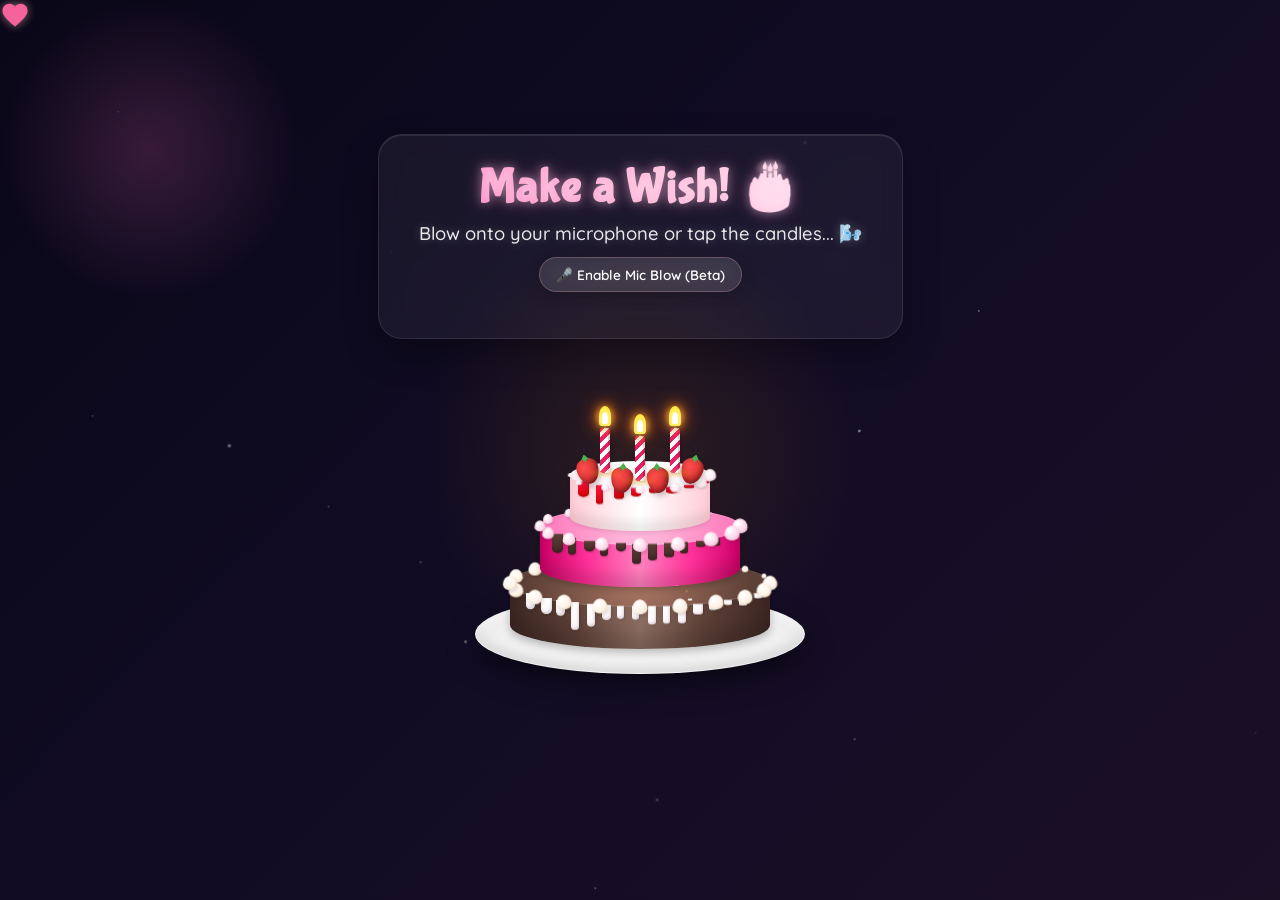
==== cake.html @ 1998dcb6 "Add files via upload" ====
<!DOCTYPE html>
<html lang="en">
<head>
    <meta charset="UTF-8">
    <meta name="viewport" content="width=device-width, initial-scale=1.0">
    <title>Make a Wish! 🎂</title>
    <!-- GSAP for robust high-fidelity animations -->
    <script src="https://cdnjs.cloudflare.com/ajax/libs/gsap/3.12.2/gsap.min.js"></script>
    <style>
        @import url('https://fonts.googleapis.com/css2?family=Bubblegum+Sans&family=Comic+Neue:wght@700&family=Dancing+Script:wght@700&family=Quicksand:wght@400;500;600;700&display=swap');

        * {
            margin: 0;
            padding: 0;
            box-sizing: border-box;
            cursor: none; /* Custom cursor */
        }

        body {
            min-height: 100vh;
            background: linear-gradient(135deg, #0a0718 0%, #110c24 50%, #1b0f26 100%);
            font-family: 'Quicksand', sans-serif;
            overflow: hidden;
            display: flex;
            flex-direction: column;
            align-items: center;
            justify-content: center;
            transition: background 2s ease;
        }

        /* Ambient glowing sparkles in the room */
        .star-sparkle {
            position: fixed;
            width: 3px;
            height: 3px;
            background: #fff;
            border-radius: 50%;
            pointer-events: none;
            opacity: 0.3;
            z-index: 1;
        }

        /* Romantic and celebratory bright background */
        body.lights-on {
            background: linear-gradient(135deg, #ffe6f2 0%, #ffeef8 60%, #fff9fc 100%);
            background-image: radial-gradient(#ffb3d9 1px, transparent 1px);
            background-size: 20px 20px;
        }

        /* Custom Cursor & Glow */
        .custom-cursor {
            width: 30px;
            height: 30px;
            position: fixed;
            top: 0;
            left: 0;
            pointer-events: none;
            z-index: 9999;
            mix-blend-mode: difference;
        }

        .custom-cursor svg {
            width: 100%;
            height: 100%;
            filter: drop-shadow(0 0 5px rgba(255, 182, 193, 0.6));
        }

        .mouse-glow {
            position: fixed;
            top: 0;
            left: 0;
            width: 300px;
            height: 300px;
            background: radial-gradient(circle, rgba(255, 105, 180, 0.18) 0%, rgba(255, 105, 180, 0) 70%);
            border-radius: 50%;
            pointer-events: none;
            z-index: 0;
            mix-blend-mode: screen;
            will-change: transform;
        }

        /* Glassmorphic Instructions Card */
        .header {
            position: relative;
            margin-top: 20px;
            text-align: center;
            z-index: 10;
            background: rgba(255, 255, 255, 0.05);
            border: 1px solid rgba(255, 255, 255, 0.1);
            border-radius: 24px;
            padding: 22px 40px;
            backdrop-filter: blur(12px);
            -webkit-backdrop-filter: blur(12px);
            box-shadow: 0 15px 35px rgba(0, 0, 0, 0.3), inset 0 1px 0 rgba(255,255,255,0.1);
            color: #fff;
            text-shadow: 0 0 10px rgba(255, 255, 255, 0.3);
            transition: all 1.5s cubic-bezier(0.16, 1, 0.3, 1);
            max-width: 90%;
        }

        .lights-on .header {
            background: rgba(255, 255, 255, 0.8);
            border-color: rgba(255, 182, 193, 0.5);
            box-shadow: 0 15px 35px rgba(233, 30, 99, 0.1), inset 0 1px 0 rgba(255,255,255,0.5);
            color: #e91e63;
            text-shadow: none;
        }

        .header h1 {
            font-family: 'Bubblegum Sans', cursive;
            font-size: 3rem;
            margin-bottom: 0.4rem;
            letter-spacing: 1px;
            background: linear-gradient(45deg, #ff80bf, #ffe6f2);
            -webkit-background-clip: text;
            -webkit-text-fill-color: transparent;
            filter: drop-shadow(0 0 8px rgba(255, 128, 191, 0.4));
        }

        .lights-on .header h1 {
            background: linear-gradient(45deg, #e91e63, #9c27b0);
            -webkit-background-clip: text;
            -webkit-text-fill-color: transparent;
            filter: none;
        }

        .header p {
            font-size: 1.15rem;
            font-weight: 500;
            opacity: 0.9;
        }

        /* Microphone Toggle UI */
        .mic-toggle-container {
            margin-top: 12px;
            display: flex;
            flex-direction: column;
            align-items: center;
            gap: 6px;
        }

        .mic-btn {
            background: rgba(255, 255, 255, 0.1);
            border: 1px solid rgba(255, 182, 193, 0.25);
            border-radius: 20px;
            padding: 8px 16px;
            color: #fff;
            font-size: 0.85rem;
            font-family: 'Quicksand', sans-serif;
            font-weight: 600;
            cursor: pointer;
            backdrop-filter: blur(10px);
            transition: all 0.3s ease;
            box-shadow: 0 4px 15px rgba(0, 0, 0, 0.2);
        }

        .mic-btn:hover {
            background: rgba(255, 182, 193, 0.2);
            border-color: rgba(255, 182, 193, 0.5);
            transform: translateY(-1px);
        }

        .mic-btn.active {
            background: linear-gradient(45deg, #4caf50, #81c784);
            border-color: #4caf50;
            box-shadow: 0 0 15px rgba(76, 175, 80, 0.4);
        }

        .mic-status {
            font-size: 0.8rem;
            color: #ffb3d9;
            font-weight: 500;
            min-height: 18px;
            text-align: center;
        }

        .lights-on .mic-toggle-container {
            display: none;
        }

        /* Confetti */
        .confetti {
            position: fixed;
            pointer-events: none;
            z-index: 1000;
        }

        /* Helium Balloons */
        .balloon {
            position: fixed;
            border-radius: 50% 50% 50% 50% / 40% 40% 60% 60%;
            z-index: 8;
            pointer-events: none;
            box-shadow: inset -5px -5px 12px rgba(0,0,0,0.12), 2px 5px 10px rgba(0,0,0,0.1);
        }

        .balloon-tail {
            position: absolute;
            bottom: -4px;
            left: 50%;
            transform: translateX(-50%);
            width: 0;
            height: 0;
            border-left: 6px solid transparent;
            border-right: 6px solid transparent;
            border-bottom: 6px solid #ff80bf; /* matches dynamically */
        }

        .balloon-string {
            position: absolute;
            bottom: -35px;
            left: 50%;
            width: 1.5px;
            height: 35px;
            background: rgba(0, 0, 0, 0.12);
            transform-origin: top center;
        }

        /* The Cake Container */
        .cake-container {
            position: relative;
            width: 340px;
            height: 320px;
            margin-top: 25px;
            z-index: 12;
        }

        /* Gold/Silver Plate */
        .plate {
            position: absolute;
            bottom: 10px;
            left: 50%;
            transform: translateX(-50%);
            width: 330px;
            height: 80px;
            background: radial-gradient(ellipse at center, #ffffff 0%, #f0f0f0 60%, #d5d5d5 100%);
            border-radius: 50%;
            box-shadow: 
                0 12px 30px rgba(0, 0, 0, 0.4),
                inset 0 -5px 12px rgba(0, 0, 0, 0.08),
                inset 0 4px 10px rgba(255, 255, 255, 0.7);
            z-index: 2;
            border: 1px solid rgba(255, 255, 255, 0.4);
        }

        .plate-shadow {
            position: absolute;
            bottom: 2px;
            left: 50%;
            transform: translateX(-50%);
            width: 350px;
            height: 45px;
            background: radial-gradient(ellipse, rgba(0, 0, 0, 0.45) 0%, transparent 70%);
            z-index: 1;
            pointer-events: none;
        }

        /* 3D Cake Cylinder Structure */
        .cake-3d {
            position: absolute;
            bottom: 25px;
            left: 50%;
            transform: translateX(-50%);
            width: 100%;
            height: 250px;
            z-index: 3;
        }

        .tier {
            position: absolute;
            left: 50%;
            transform: translateX(-50%);
        }

        /* Tiers Dimensional Scaling */
        .tier-1 {
            bottom: 10px;
            width: 260px;
            height: 90px;
            z-index: 2;
        }

        .tier-2 {
            bottom: 72px;
            width: 200px;
            height: 80px;
            z-index: 3;
        }

        .tier-3 {
            bottom: 128px;
            width: 140px;
            height: 70px;
            z-index: 4;
        }

        /* Cylinder tops */
        .tier-top {
            position: absolute;
            top: 0;
            left: 0;
            width: 100%;
            z-index: 2;
        }

        .tier-1 .tier-top {
            height: 48px;
            background: radial-gradient(circle, #a1705e 10%, #5d4037 85%);
            border-radius: 50%;
            border: 1px solid rgba(255, 255, 255, 0.1);
        }

        .tier-2 .tier-top {
            height: 38px;
            background: radial-gradient(circle, #ffb3d9 20%, #ff80bf 85%);
            border-radius: 50%;
            border: 1px solid rgba(255, 255, 255, 0.15);
        }

        .tier-3 .tier-top {
            height: 28px;
            background: radial-gradient(circle, #ffffff 35%, #fff0f5 85%);
            border-radius: 50%;
            border: 1px solid rgba(255, 255, 255, 0.2);
        }

        /* Cylinder sides */
        .tier-side {
            position: absolute;
            left: 0;
            width: 100%;
            z-index: 1;
        }

        .tier-1 .tier-side {
            top: 24px;
            height: 66px;
            background: linear-gradient(to right, #3e2723 0%, #5d4037 25%, #8d6e63 50%, #5d4037 75%, #3e2723 100%);
            border-radius: 0 0 50% 50% / 0 0 24px 24px;
            box-shadow: inset 0 -15px 15px rgba(0,0,0,0.15), 0 4px 8px rgba(0,0,0,0.25);
        }

        .tier-2 .tier-side {
            top: 19px;
            height: 61px;
            background: linear-gradient(to right, #cc0066 0%, #ff3399 25%, #ff80bf 50%, #ff3399 75%, #cc0066 100%);
            border-radius: 0 0 50% 50% / 0 0 19px 19px;
            box-shadow: inset 0 -12px 12px rgba(0,0,0,0.12), 0 3px 6px rgba(0,0,0,0.18);
        }

        .tier-3 .tier-side {
            top: 14px;
            height: 56px;
            background: linear-gradient(to right, #ffccd5 0%, #ffe6eb 25%, #ffffff 50%, #ffe6eb 75%, #ffccd5 100%);
            border-radius: 0 0 50% 50% / 0 0 14px 14px;
            box-shadow: inset 0 -10px 10px rgba(0,0,0,0.08), 0 2px 4px rgba(0,0,0,0.1);
        }

        /* Icing Drips Container */
        .drips-container {
            position: absolute;
            top: 0;
            left: 0;
            width: 100%;
            height: 100%;
            pointer-events: none;
            z-index: 3;
        }

        .drip {
            position: absolute;
            border-radius: 0 0 6px 6px;
            box-shadow: inset -1px -2px 3px rgba(0,0,0,0.15), 1px 2px 2px rgba(0,0,0,0.1);
            transform-origin: top center;
        }

        /* Piped Cream dollops */
        .dollops-container {
            position: absolute;
            top: 0;
            left: 0;
            width: 100%;
            height: 100%;
            pointer-events: none;
            z-index: 4;
        }

        .cream-dollop {
            position: absolute;
            width: 14px;
            height: 14px;
            border-radius: 50% 50% 50% 50% / 60% 60% 40% 40%;
            box-shadow: 1px 2px 3px rgba(0,0,0,0.12), inset -1px -1px 2px rgba(0,0,0,0.08);
            z-index: 4;
        }

        .cream-dollop::after {
            content: '';
            position: absolute;
            top: 2px;
            left: 2px;
            width: 5px;
            height: 5px;
            background: rgba(255, 255, 255, 0.7);
            border-radius: 50%;
        }

        /* Sprinkles */
        .sprinkle {
            position: absolute;
            pointer-events: none;
            z-index: 3;
            box-shadow: 0.5px 1px 1.5px rgba(0,0,0,0.15);
        }

        /* Strawberries decor */
        .strawberry {
            position: absolute;
            width: 22px;
            height: 26px;
            background: radial-gradient(circle at 35% 35%, #ff4d4d 0%, #c62828 80%);
            border-radius: 50% 50% 50% 50% / 35% 35% 65% 65%;
            box-shadow: 1px 3px 6px rgba(0,0,0,0.25), inset -2px -2px 5px rgba(0,0,0,0.4);
            z-index: 5;
            pointer-events: none;
        }

        .strawberry::before {
            content: '';
            position: absolute;
            top: -4px;
            left: 50%;
            transform: translateX(-50%);
            width: 12px;
            height: 8px;
            background: #4caf50;
            border-radius: 50% 50% 0 0;
            clip-path: polygon(50% 0%, 0% 100%, 30% 60%, 50% 100%, 70% 60%, 100% 100%);
        }

        /* Candles positioning */
        .candle-container {
            position: absolute;
            transform: translate(-50%, -100%);
            z-index: 10;
            cursor: pointer;
        }

        .candle-container.candle1 { left: 35px; top: 12px; }
        .candle-container.candle2 { left: 70px; top: 20px; }
        .candle-container.candle3 { left: 105px; top: 12px; }

        .candle {
            width: 10px;
            height: 45px;
            background: repeating-linear-gradient(
                -45deg,
                #fff,
                #fff 4px,
                #e91e63 4px,
                #e91e63 8px
            );
            border-radius: 3px;
            position: relative;
            box-shadow: inset -2px 0 rgba(0,0,0,0.15), 1px 1px 3px rgba(0,0,0,0.2);
        }

        .candle::before {
            content: '';
            position: absolute;
            top: -6px;
            left: 50%;
            transform: translateX(-50%);
            width: 2px;
            height: 6px;
            background: #444; /* wick */
        }

        /* 3-Layer flickering candle flames */
        .flame {
            position: absolute;
            top: -28px;
            left: 50%;
            transform: translateX(-50%);
            width: 14px;
            height: 24px;
            transform-origin: bottom center;
            pointer-events: none;
            z-index: 15;
            transition: all 0.4s cubic-bezier(0.175, 0.885, 0.32, 1.275);
        }

        .flame.out {
            opacity: 0;
            transform: translateX(-50%) scale(0);
        }

        .flame-core {
            position: absolute;
            bottom: 0;
            left: 50%;
            transform: translateX(-50%);
            width: 6px;
            height: 12px;
            background: #ffffff;
            border-radius: 50% 50% 20% 20%;
            box-shadow: 0 0 10px #ffffff;
        }

        .flame-body {
            position: absolute;
            bottom: -2px;
            left: 50%;
            transform: translateX(-50%);
            width: 12px;
            height: 20px;
            background: #ffeb3b;
            border-radius: 50% 50% 20% 20%;
            box-shadow: 0 0 12px #ff9800, 0 0 20px #ff5722;
            animation: flicker 0.15s infinite alternate;
        }

        .flame-halo {
            position: absolute;
            bottom: -6px;
            left: 50%;
            transform: translateX(-50%);
            width: 22px;
            height: 28px;
            background: radial-gradient(circle, rgba(255, 152, 0, 0.4) 0%, rgba(255, 87, 34, 0) 70%);
            border-radius: 50%;
            pointer-events: none;
            mix-blend-mode: screen;
        }

        /* Glow onto the cake's top surface */
        .flame-glow-on-cake {
            position: absolute;
            width: 40px;
            height: 12px;
            background: radial-gradient(ellipse, rgba(255, 152, 0, 0.35) 0%, transparent 70%);
            border-radius: 50%;
            bottom: -6px;
            left: -15px;
            z-index: 1;
            pointer-events: none;
            mix-blend-mode: screen;
            animation: glowPulse 0.15s infinite alternate;
            transition: opacity 0.4s ease;
        }

        .flame-glow-on-cake.out {
            opacity: 0;
        }

        /* Smoke puff */
        .smoke {
            position: absolute;
            top: -24px;
            left: 50%;
            transform: translateX(-50%);
            width: 8px;
            height: 8px;
            background: rgba(255, 255, 255, 0.45);
            border-radius: 50%;
            opacity: 0;
            pointer-events: none;
        }

        @keyframes flicker {
            0% { transform: translateX(-50%) scale(1) rotate(-1.5deg); }
            100% { transform: translateX(-50%) scale(1.15) rotate(2deg); }
        }

        @keyframes glowPulse {
            0% { transform: scale(1); opacity: 0.75; }
            100% { transform: scale(1.2); opacity: 1; }
        }

        /* Ambient spotlight glow behind the cake */
        .room-glow {
            position: absolute;
            top: 50%;
            left: 50%;
            transform: translate(-50%, -50%);
            width: 480px;
            height: 480px;
            background: radial-gradient(circle, rgba(255, 152, 0, 0.12) 0%, transparent 65%);
            pointer-events: none;
            z-index: 1;
            transition: opacity 1.5s ease;
        }

        .lights-on .room-glow {
            opacity: 0;
        }

        /* Next Button surprise slide-in */
        .bottom-action {
            position: relative;
            margin-top: 25px;
            margin-bottom: 15px;
            opacity: 0;
            transform: translateY(20px);
            pointer-events: none;
            transition: all 1.2s cubic-bezier(0.175, 0.885, 0.32, 1.275);
            z-index: 10;
        }

        .lights-on .bottom-action {
            opacity: 1;
            transform: translateY(0);
            pointer-events: auto;
        }

        .cta-button {
            background: linear-gradient(45deg, #e91e63, #9c27b0);
            border: none;
            border-radius: 50px;
            padding: 1.2rem 2.8rem;
            font-size: 1.3rem;
            color: white;
            cursor: pointer;
            transition: all 0.3s cubic-bezier(0.175, 0.885, 0.32, 1.275);
            font-family: 'Comic Neue', cursive;
            box-shadow: 0 6px 20px rgba(233, 30, 99, 0.4);
            animation: bounceButton 3s ease infinite;
            display: inline-block;
            text-decoration: none;
        }

        .cta-button:hover {
            transform: scale(1.1) translateY(-3px);
            box-shadow: 0 10px 25px rgba(233, 30, 99, 0.6);
        }

        @keyframes bounceButton { 0%, 100% { transform: translateY(0); } 50% { transform: translateY(-6px); } }

        /* Mouse Trail heart elements */
        .click-heart {
            position: fixed;
            pointer-events: none;
            z-index: 10000;
            font-size: 1.4rem;
            animation: rotateParticle 1.5s linear forwards;
        }

        @keyframes rotateParticle { 0% { transform: scale(1) rotate(0deg); } 100% { transform: scale(0.2) rotate(360deg); } }

        @media (max-width: 768px) {
            * {
                cursor: auto !important;
            }

            .custom-cursor, .mouse-glow {
                display: none !important;
            }
        }

        @media (max-width: 480px) {
            .header { padding: 16px 24px; }
            .header h1 { font-size: 2.3rem; }
            .header p { font-size: 0.95rem; }
            .cake-container { transform: scale(0.85); margin-top: 15px; }
            .cta-button { padding: 1rem 2.2rem; font-size: 1.15rem; }
        }
    </style>
</head>
<body>
    <!-- Background Music (Preserves perfect continuity) -->
    <audio id="bgMusic" loop>
        <source src="Music/Happy_Birthday.mpeg" type="audio/mpeg">
        <source src="https://archive.org/download/HappyBirthdayInstrumentalPianoViaInstrumentals.com.ng/Happy%20Birthday%20Instrumental%20Piano%20via%20Instrumentals.com.ng.mp3" type="audio/mpeg">
    </audio>

    <div class="mouse-glow"></div>
    <div class="custom-cursor">
        <svg viewBox="0 0 24 24"><path fill="#ff69b4" d="M12 21.35l-1.45-1.32C5.4 15.36 2 12.28 2 8.5 2 5.42 4.42 3 7.5 3c1.74 0 3.41.81 4.5 2.09C13.09 3.81 14.76 3 16.5 3 19.58 3 22 5.42 22 8.5c0 3.78-3.4 6.86-8.55 11.54L12 21.35z"/></svg>
    </div>

    <!-- Soft room light behind the cake -->
    <div class="room-glow"></div>

    <!-- Glassmorphic Header Card -->
    <div class="header">
        <h1 id="title-text">Make a Wish! 🎂</h1>
        <p id="sub-text">Blow onto your microphone or tap the candles... 🌬️</p>
        
        <!-- Microphone Blow Activation -->
        <div class="mic-toggle-container">
            <button id="mic-btn" class="mic-btn" onclick="toggleMic()">
                <span class="mic-icon">🎤</span> Enable Mic Blow (Beta)
            </button>
            <div id="mic-status" class="mic-status"></div>
        </div>
    </div>

    <!-- Gorgeous 3D Cake Structure -->
    <div class="cake-container">
        <div class="plate-shadow"></div>
        <div class="plate"></div>
        <div class="cake-3d">
            <!-- Tier 1: Bottom Gourmet White Chocolate/Cocoa -->
            <div class="tier tier-1">
                <div class="tier-top"></div>
                <div class="tier-side"></div>
            </div>
            
            <!-- Tier 2: Middle Strawberry Mousse -->
            <div class="tier tier-2">
                <div class="tier-top"></div>
                <div class="tier-side"></div>
            </div>
            
            <!-- Tier 3: Top Creamy Vanilla & Candles/Strawberries -->
            <div class="tier tier-3">
                <div class="tier-top"></div>
                <div class="tier-side"></div>
                
                <!-- Gourmet strawberries nested on top tier -->
                <div class="strawberry" style="left: 18px; top: 10px; transform: translate(-50%, -50%) rotate(-15deg);"></div>
                <div class="strawberry" style="left: 52px; top: 19px; transform: translate(-50%, -50%) rotate(5deg);"></div>
                <div class="strawberry" style="left: 88px; top: 19px; transform: translate(-50%, -50%) rotate(-5deg);"></div>
                <div class="strawberry" style="left: 122px; top: 10px; transform: translate(-50%, -50%) rotate(15deg);"></div>

                <!-- 3 Flickering Candles -->
                <div class="candle-container candle1" onclick="blowCandle(this)">
                    <div class="flame">
                        <div class="flame-halo"></div>
                        <div class="flame-body"></div>
                        <div class="flame-core"></div>
                    </div>
                    <div class="flame-glow-on-cake"></div>
                    <div class="candle"></div>
                    <div class="smoke"></div>
                </div>
                <div class="candle-container candle2" onclick="blowCandle(this)">
                    <div class="flame">
                        <div class="flame-halo"></div>
                        <div class="flame-body"></div>
                        <div class="flame-core"></div>
                    </div>
                    <div class="flame-glow-on-cake"></div>
                    <div class="candle"></div>
                    <div class="smoke"></div>
                </div>
                <div class="candle-container candle3" onclick="blowCandle(this)">
                    <div class="flame">
                        <div class="flame-halo"></div>
                        <div class="flame-body"></div>
                        <div class="flame-core"></div>
                    </div>
                    <div class="flame-glow-on-cake"></div>
                    <div class="candle"></div>
                    <div class="smoke"></div>
                </div>
            </div>
        </div>
    </div>

    <!-- Next Action Banner -->
    <div class="bottom-action">
        <a href="cause.html" class="cta-button">Next Surprise... 💖</a>
    </div>

    <script>
        let candlesBlown = 0;
        const totalCandles = 3;

        // Generate slow-moving golden dust/stars in the background
        function spawnAmbientParticles() {
            const particleCount = 20;
            for(let i=0; i<particleCount; i++) {
                const star = document.createElement('div');
                star.className = 'star-sparkle';
                star.style.left = Math.random() * 100 + 'vw';
                star.style.top = Math.random() * 100 + 'vh';
                star.style.opacity = Math.random() * 0.4 + 0.15;
                const scale = Math.random() * 0.8 + 0.4;
                star.style.transform = `scale(${scale})`;
                document.body.appendChild(star);

                // Gentle upward drifting movement
                gsap.to(star, {
                    y: '-=100',
                    x: `+=${Math.random() * 40 - 20}`,
                    duration: 8 + Math.random() * 8,
                    repeat: -1,
                    yoyo: true,
                    ease: "sine.inOut"
                });
            }
        }
        spawnAmbientParticles();

        // ====== DECORATIONS GENERATORS ======

        // Generate dynamic icing drips along the elliptic boundaries
        function generateDrips(tierId, width, ellipseHeight, dripColor, count) {
            const tier = document.querySelector(`.tier-${tierId}`);
            const container = document.createElement('div');
            container.className = 'drips-container';
            tier.appendChild(container);

            for (let i = 0; i < count; i++) {
                const leftPercent = 6 + (i * 88 / (count - 1));
                const x = (leftPercent / 100) * width;
                
                // Ellipse mathematics to find perfect curved y-coordinate
                const rx = width / 2;
                const ry = ellipseHeight / 2;
                const dx = x - rx;
                const y = ry + ry * Math.sqrt(1 - (dx * dx) / (rx * rx));

                const drip = document.createElement('div');
                drip.className = 'drip';
                
                // Randomized width/height for organic drippings
                const dWidth = Math.random() * 4 + 7; // 7px to 11px
                const dHeight = Math.random() * 22 + 10; // 10px to 32px
                
                drip.style.left = `${leftPercent}%`;
                drip.style.top = `${y - 1}px`;
                drip.style.width = `${dWidth}px`;
                drip.style.height = `${dHeight}px`;
                drip.style.background = dripColor;
                drip.style.transformOrigin = 'top center';
                drip.style.transform = 'scaleY(0)';
                
                container.appendChild(drip);
            }

            // Animate drips cascading down the sides
            gsap.to(container.querySelectorAll('.drip'), {
                scaleY: 1,
                duration: 1.5,
                delay: 0.4 + (tierId * 0.25),
                ease: "power2.out",
                stagger: 0.06
            });
        }

        // Generate whipped cream piping along elliptic perimeters
        function generateDollops(tierId, width, ellipseHeight, count) {
            const tier = document.querySelector(`.tier-${tierId}`);
            const container = document.createElement('div');
            container.className = 'dollops-container';
            tier.appendChild(container);

            let creamBg;
            if (tierId === 1) creamBg = 'radial-gradient(circle at 35% 35%, #ffffff 0%, #fff0e0 70%, #ffd0a0 100%)';
            else if (tierId === 2) creamBg = 'radial-gradient(circle at 35% 35%, #ffffff 0%, #ffcce6 75%, #ff99cc 100%)';
            else creamBg = 'radial-gradient(circle at 35% 35%, #ffffff 0%, #ffe6f0 75%, #ffccd5 100%)';

            for (let i = 0; i < count; i++) {
                const phi = (i * Math.PI * 2) / count;
                const rx = width / 2;
                const ry = ellipseHeight / 2;
                
                const x = rx + rx * Math.cos(phi);
                const y = ry + ry * Math.sin(phi);

                // Place on back half of ellipse with lighter depth, front with larger depth
                const isFront = Math.sin(phi) > 0;

                const dollop = document.createElement('div');
                dollop.className = 'cream-dollop';
                dollop.style.left = `${x}px`;
                dollop.style.top = `${y}px`;
                dollop.style.background = creamBg;
                dollop.style.transform = 'translate(-50%, -50%) scale(0)';
                dollop.style.zIndex = isFront ? 4 : 1;
                
                container.appendChild(dollop);
            }

            gsap.to(container.querySelectorAll('.cream-dollop'), {
                scale: 1,
                duration: 0.8,
                delay: 0.8 + (tierId * 0.2),
                stagger: 0.03,
                ease: "back.out(1.5)"
            });
        }

        // Scatter tiny colorful sprinkles on top surfaces
        function generateSprinkles(tierId, width, ellipseHeight, count) {
            const topFace = document.querySelector(`.tier-${tierId} .tier-top`);
            const colors = ['#ffe17d', '#ff99c2', '#b3e5fc', '#e1bee7', '#ffffff', '#ffd1dc'];

            for (let i = 0; i < count; i++) {
                const theta = Math.random() * Math.PI * 2;
                const r = Math.sqrt(Math.random()) * 0.82; // distributed within ellipse boundary
                
                const rx = width / 2;
                const ry = ellipseHeight / 2;
                const x = r * rx * Math.cos(theta);
                const y = r * ry * Math.sin(theta);

                const sprinkle = document.createElement('div');
                sprinkle.className = 'sprinkle';
                sprinkle.style.left = `${rx + x}px`;
                sprinkle.style.top = `${ry + y}px`;
                
                const isHorizontal = Math.random() > 0.5;
                sprinkle.style.width = isHorizontal ? '8px' : '3px';
                sprinkle.style.height = isHorizontal ? '3px' : '8px';
                sprinkle.style.borderRadius = '4px';
                sprinkle.style.background = colors[Math.floor(Math.random() * colors.length)];
                sprinkle.style.transform = `rotate(${Math.random() * 360}deg) scale(0)`;
                
                topFace.appendChild(sprinkle);
            }

            gsap.to(topFace.querySelectorAll('.sprinkle'), {
                scale: 1,
                duration: 0.7,
                delay: 1.3 + (tierId * 0.2),
                stagger: 0.02,
                ease: "back.out(2)"
            });
        }

        // Initialize decorations on page load
        window.addEventListener('DOMContentLoaded', () => {
            // Tier 1: cocoa side with white chocolate drips
            generateDrips(1, 260, 48, 'linear-gradient(to bottom, #ffffff, #fff5f8)', 16);
            generateDollops(1, 260, 48, 20);
            generateSprinkles(1, 260, 48, 30);

            // Tier 2: pink side with rich cocoa drips
            generateDrips(2, 200, 38, 'linear-gradient(to bottom, #5d4037, #3e2723)', 12);
            generateDollops(2, 200, 38, 16);
            generateSprinkles(2, 200, 38, 22);

            // Tier 3: vanilla side with glowing strawberry glaze drips
            generateDrips(3, 140, 28, 'linear-gradient(to bottom, #ff1744, #d50000)', 8);
            generateDollops(3, 140, 28, 12);
            generateSprinkles(3, 140, 28, 14);
        });

        // ====== INTERACTION: BLOW OUT CANDLES ======

        function blowCandle(element) {
            const flame = element.querySelector('.flame');
            const smoke = element.querySelector('.smoke');
            const cakeGlow = element.querySelector('.flame-glow-on-cake');
            
            if (flame.classList.contains('out')) return; // Already blown

            // Extinguish flame and surface glow with nice GSAP pop
            flame.classList.add('out');
            if (cakeGlow) cakeGlow.classList.add('out');
            
            // Smoke drifting physics
            gsap.fromTo(smoke, 
                { opacity: 0.8, y: 0, scale: 1 },
                { opacity: 0, y: -60, x: '+=10', scale: 3.5, duration: 1.6, ease: "power1.out" }
            );

            candlesBlown++;

            if (candlesBlown === totalCandles) {
                // Clear the auto-blow timer since they did it manually!
                if (typeof autoBlowTimer !== 'undefined') {
                    clearTimeout(autoBlowTimer);
                }
                // Suspense delay, then launch grand celebration!
                setTimeout(turnOnLights, 1000);
                stopMic(); // Turn off mic listener immediately
            }
        }

        // ====== AUTOMATIC AUTO-BLOW TIMER (25 Seconds) ======
        let autoBlowTimer = setTimeout(() => {
            const candles = document.querySelectorAll('.candle-container');
            candles.forEach((candle, index) => {
                const flame = candle.querySelector('.flame');
                if (!flame.classList.contains('out')) {
                    setTimeout(() => {
                        blowCandle(candle);
                    }, index * 250); // Elegant delayed cascade blowout
                }
            });
        }, 25000);

        // ====== CELEBRATION SEQUENCE ======

        function turnOnLights() {
            document.body.classList.add('lights-on');
            
            const title = document.getElementById('title-text');
            const sub = document.getElementById('sub-text');
            
            // Warmly update banner typography
            gsap.to([title, sub], {
                opacity: 0,
                y: -10,
                duration: 0.4,
                onComplete: () => {
                    title.innerHTML = "Happy Birthday Pookie! 💖";
                    sub.innerHTML = "May all your beautiful wishes come true ✨";
                    gsap.to([title, sub], { opacity: 1, y: 0, duration: 0.8 });
                }
            });

            // Massive high-fidelity confetti burst
            for (let i = 0; i < 6; i++) {
                setTimeout(launchConfetti, i * 250);
            }

            // Launch lovely helium balloons
            launchBalloons();
        }

        // Confetti physics particle generator
        function launchConfetti() {
            const colors = ['#e91e63', '#ff69b4', '#9c27b0', '#ffeb3b', '#2196f3', '#00e5ff', '#ff5722'];
            const centerX = window.innerWidth / 2;
            const centerY = window.innerHeight * 0.6; // fires slightly above cake

            for (let i = 0; i < 35; i++) {
                const confetti = document.createElement('div');
                confetti.className = 'confetti';
                confetti.style.backgroundColor = colors[Math.floor(Math.random() * colors.length)];
                confetti.style.left = centerX + 'px';
                confetti.style.top = centerY + 'px';
                confetti.style.width = (Math.random() * 8 + 5) + 'px';
                confetti.style.height = (Math.random() * 8 + 5) + 'px';
                confetti.style.borderRadius = Math.random() > 0.5 ? '50%' : '2px';
                document.body.appendChild(confetti);

                const angle = Math.random() * Math.PI * 2;
                const velocity = Math.random() * 450 + 200;

                gsap.to(confetti, {
                    x: Math.cos(angle) * velocity,
                    y: Math.sin(angle) * velocity + 250, // drops with gravity
                    rotation: Math.random() * 720 - 360,
                    opacity: 0,
                    duration: 2 + Math.random() * 1.5,
                    ease: "power2.out",
                    onComplete: () => confetti.remove()
                });
            }
        }

        // Floating helium balloons sequence
        function launchBalloons() {
            const balloonColors = ['#ff80bf', '#ffb3d9', '#b3e5fc', '#e1bee7', '#ffe0b2', '#c8e6c9', '#ffcc80'];
            for (let i = 0; i < 18; i++) {
                setTimeout(() => {
                    const balloon = document.createElement('div');
                    balloon.className = 'balloon';
                    
                    const color = balloonColors[Math.floor(Math.random() * balloonColors.length)];
                    balloon.style.backgroundColor = color;
                    balloon.style.left = (Math.random() * 90 + 5) + 'vw';
                    balloon.style.bottom = '-110px';
                    
                    const size = Math.random() * 18 + 42; // 42px to 60px
                    balloon.style.width = size + 'px';
                    balloon.style.height = (size * 1.25) + 'px';
                    
                    // Tail triangle
                    const tail = document.createElement('div');
                    tail.className = 'balloon-tail';
                    tail.style.borderBottomColor = color;
                    balloon.appendChild(tail);

                    // Hanging String
                    const string = document.createElement('div');
                    string.className = 'balloon-string';
                    balloon.appendChild(string);
                    
                    document.body.appendChild(balloon);
                    
                    // Drifting rise physics
                    gsap.to(balloon, {
                        y: -(window.innerHeight + 250),
                        x: `+=${Math.random() * 140 - 70}`,
                        rotation: Math.random() * 30 - 15,
                        duration: 6.5 + Math.random() * 4.5,
                        ease: "power1.out",
                        onComplete: () => balloon.remove()
                    });
                }, i * 280);
            }
        }

        // ====== OPTIONAL MICROPHONE BLOWING LOGIC ======

        let micStream = null;
        let audioContext = null;
        let analyser = null;
        let dataArray = null;
        let micInterval = null;
        let micThrottle = false;

        function toggleMic() {
            const btn = document.getElementById('mic-btn');
            const status = document.getElementById('mic-status');
            
            if (micStream) {
                stopMic();
                btn.classList.remove('active');
                btn.innerHTML = '<span class="mic-icon">🎤</span> Enable Mic Blow (Beta)';
                status.innerHTML = '';
                return;
            }

            if (navigator.mediaDevices && navigator.mediaDevices.getUserMedia) {
                navigator.mediaDevices.getUserMedia({ audio: true })
                .then(stream => {
                    micStream = stream;
                    audioContext = new (window.AudioContext || window.webkitAudioContext)();
                    analyser = audioContext.createAnalyser();
                    const source = audioContext.createMediaStreamSource(stream);
                    
                    analyser.fftSize = 256;
                    const bufferLength = analyser.frequencyBinCount;
                    dataArray = new Uint8Array(bufferLength);
                    
                    source.connect(analyser);
                    
                    btn.classList.add('active');
                    btn.innerHTML = '<span class="mic-icon">🛑</span> Disable Mic Blow';
                    status.innerHTML = 'Mic connected! Try blowing on your microphone... 🌬️';

                    // Track frequency volumes to capture breath puff
                    micInterval = setInterval(() => {
                        analyser.getByteFrequencyData(dataArray);
                        
                        let sum = 0;
                        for (let i = 0; i < bufferLength; i++) {
                            sum += dataArray[i];
                        }
                        const average = sum / bufferLength;
                        
                        // Volume spike signals blowing puff
                        if (average > 55) {
                            blowNextCandle();
                        }
                    }, 80);
                })
                .catch(err => {
                    console.error("Mic access blocked:", err);
                    status.innerHTML = '⚠️ Mic access denied or unsupported.';
                    status.style.color = '#ff4d4d';
                });
            } else {
                status.innerHTML = '⚠️ Microphone features not supported on this browser.';
                status.style.color = '#ff4d4d';
            }
        }

        function stopMic() {
            if (micInterval) clearInterval(micInterval);
            if (micStream) {
                micStream.getTracks().forEach(track => track.stop());
                micStream = null;
            }
            if (audioContext) {
                audioContext.close();
                audioContext = null;
            }
        }

        function blowNextCandle() {
            if (micThrottle) return;
            
            const containers = Array.from(document.querySelectorAll('.candle-container'));
            const activeCandles = containers.filter(c => !c.querySelector('.flame').classList.contains('out'));
            
            if (activeCandles.length > 0) {
                micThrottle = true;
                blowCandle(activeCandles[0]);
                
                // 800ms natural cooldown throttle between blowings
                setTimeout(() => {
                    micThrottle = false;
                }, 800);
            }
        }

        // ====== HEARTS CURSOR TRAIL ======

        const cursor = document.querySelector('.custom-cursor');
        const mouseGlow = document.querySelector('.mouse-glow');
        
        document.addEventListener('mousemove', (e) => {
            if (cursor) gsap.to(cursor, { x: e.clientX - 15, y: e.clientY - 15, duration: 0.15 });
            if (mouseGlow) gsap.to(mouseGlow, { x: e.clientX - 150, y: e.clientY - 150, duration: 0.35, ease: "power2.out" });
        });

        // Click Hearts Sparks
        document.addEventListener('click', (e) => {
            // Ignore if clicked candle or button
            if (e.target.closest('.candle-container') || e.target.closest('.cta-button') || e.target.closest('.mic-btn')) return;
            
            for (let i = 0; i < 5; i++) {
                const heart = document.createElement('div');
                heart.className = 'click-heart';
                heart.innerHTML = '💖';
                heart.style.left = e.clientX + 'px';
                heart.style.top = e.clientY + 'px';
                document.body.appendChild(heart);
                
                gsap.to(heart, {
                    y: -130 - Math.random() * 80,
                    x: (Math.random() - 0.5) * 160,
                    opacity: 0, 
                    scale: Math.random() * 0.7 + 0.4,
                    duration: 1.1 + Math.random() * 0.5,
                    ease: "power2.out",
                    onComplete: () => heart.remove()
                });
            }
        });

        // ====== BACKGROUND MUSIC STATE CONTINUITY (Preserves F5 Reload detection) ======

        window.addEventListener('load', () => {
            const audio = document.getElementById('bgMusic');
            if (audio) {
                audio.volume = 0.5;
                
                // Reset music back to start ONLY when user triggers manual reload
                if (performance.getEntriesByType("navigation") && 
                    performance.getEntriesByType("navigation")[0] && 
                    performance.getEntriesByType("navigation")[0].type === "reload") {
                    sessionStorage.removeItem('bgMusicTime');
                }
                
                const savedTime = sessionStorage.getItem('bgMusicTime');
                if (savedTime) audio.currentTime = parseFloat(savedTime);
                
                audio.play().catch(err => {
                    console.log("Autoplay caught. Waiting for initial page click to play music.");
                    document.addEventListener('click', () => {
                        audio.play().catch(e => console.log(e));
                    }, { once: true });
                });
                
                // Keep track of audio track progress in sessionStorage
                setInterval(() => {
                    if (audio && !audio.paused) {
                        sessionStorage.setItem('bgMusicTime', audio.currentTime);
                    }
                }, 100);
            }
        });

        // Sleek transition when clicking Next Surprise CTA
        document.addEventListener('click', (e) => {
            if (e.target.closest('.cta-button')) {
                e.preventDefault();
                gsap.to('body', {
                    opacity: 0, 
                    duration: 1,
                    onComplete: () => { window.location.href = 'cause.html'; }
                });
            }
        });
    </script>
</body>
</html>
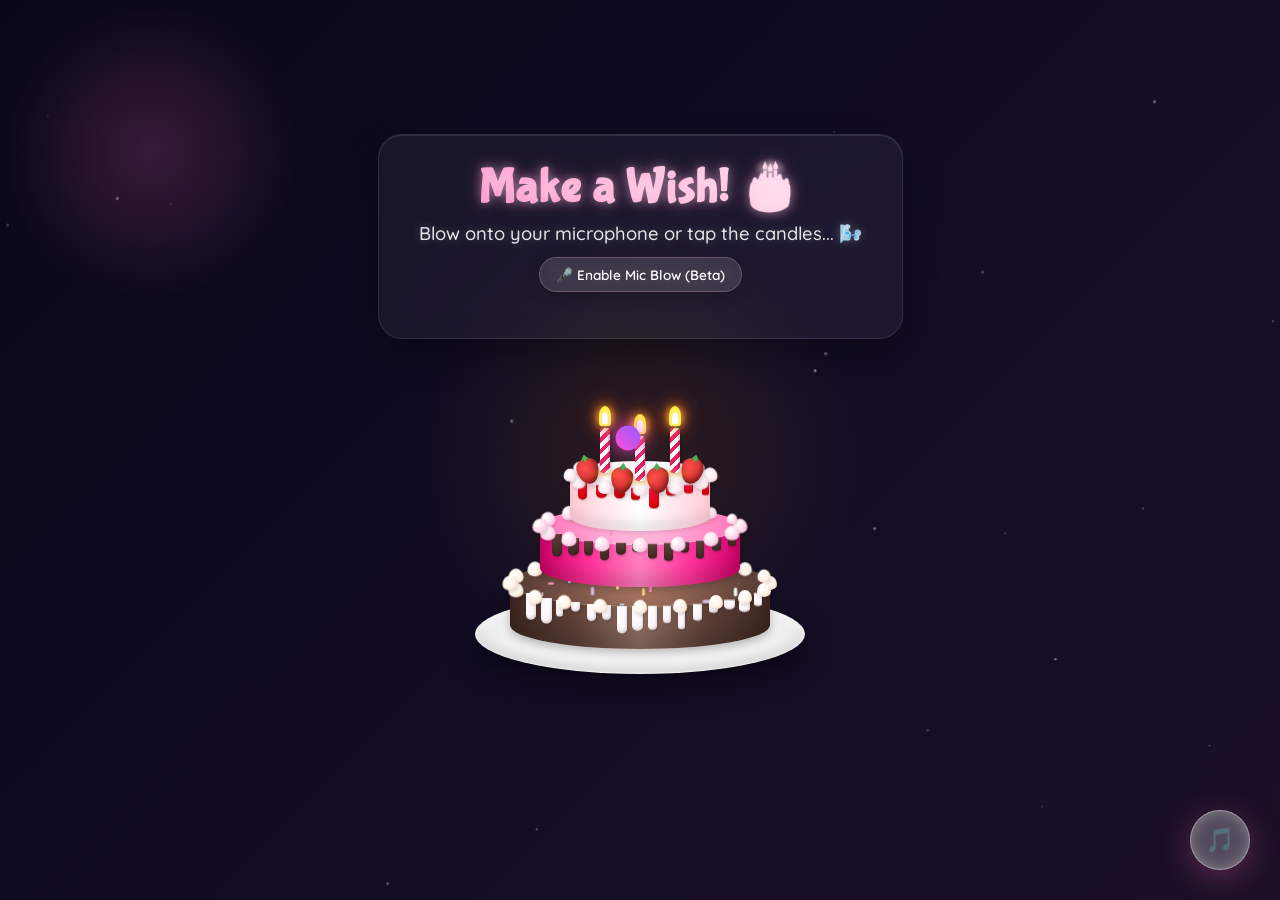
==== commit 0e0bce71: "Add files via upload" ====
--- a/cake.html
+++ b/cake.html
@@ -1,1267 +1,1388 @@
-<!DOCTYPE html>
-<html lang="en">
-<head>
-    <meta charset="UTF-8">
-    <meta name="viewport" content="width=device-width, initial-scale=1.0">
-    <title>Make a Wish! 🎂</title>
-    <!-- GSAP for robust high-fidelity animations -->
-    <script src="https://cdnjs.cloudflare.com/ajax/libs/gsap/3.12.2/gsap.min.js"></script>
-    <style>
-        @import url('https://fonts.googleapis.com/css2?family=Bubblegum+Sans&family=Comic+Neue:wght@700&family=Dancing+Script:wght@700&family=Quicksand:wght@400;500;600;700&display=swap');
-
-        * {
-            margin: 0;
-            padding: 0;
-            box-sizing: border-box;
-            cursor: none; /* Custom cursor */
-        }
-
-        body {
-            min-height: 100vh;
-            background: linear-gradient(135deg, #0a0718 0%, #110c24 50%, #1b0f26 100%);
-            font-family: 'Quicksand', sans-serif;
-            overflow: hidden;
-            display: flex;
-            flex-direction: column;
-            align-items: center;
-            justify-content: center;
-            transition: background 2s ease;
-        }
-
-        /* Ambient glowing sparkles in the room */
-        .star-sparkle {
-            position: fixed;
-            width: 3px;
-            height: 3px;
-            background: #fff;
-            border-radius: 50%;
-            pointer-events: none;
-            opacity: 0.3;
-            z-index: 1;
-        }
-
-        /* Romantic and celebratory bright background */
-        body.lights-on {
-            background: linear-gradient(135deg, #ffe6f2 0%, #ffeef8 60%, #fff9fc 100%);
-            background-image: radial-gradient(#ffb3d9 1px, transparent 1px);
-            background-size: 20px 20px;
-        }
-
-        /* Custom Cursor & Glow */
-        .custom-cursor {
-            width: 30px;
-            height: 30px;
-            position: fixed;
-            top: 0;
-            left: 0;
-            pointer-events: none;
-            z-index: 9999;
-            mix-blend-mode: difference;
-        }
-
-        .custom-cursor svg {
-            width: 100%;
-            height: 100%;
-            filter: drop-shadow(0 0 5px rgba(255, 182, 193, 0.6));
-        }
-
-        .mouse-glow {
-            position: fixed;
-            top: 0;
-            left: 0;
-            width: 300px;
-            height: 300px;
-            background: radial-gradient(circle, rgba(255, 105, 180, 0.18) 0%, rgba(255, 105, 180, 0) 70%);
-            border-radius: 50%;
-            pointer-events: none;
-            z-index: 0;
-            mix-blend-mode: screen;
-            will-change: transform;
-        }
-
-        /* Glassmorphic Instructions Card */
-        .header {
-            position: relative;
-            margin-top: 20px;
-            text-align: center;
-            z-index: 10;
-            background: rgba(255, 255, 255, 0.05);
-            border: 1px solid rgba(255, 255, 255, 0.1);
-            border-radius: 24px;
-            padding: 22px 40px;
-            backdrop-filter: blur(12px);
-            -webkit-backdrop-filter: blur(12px);
-            box-shadow: 0 15px 35px rgba(0, 0, 0, 0.3), inset 0 1px 0 rgba(255,255,255,0.1);
-            color: #fff;
-            text-shadow: 0 0 10px rgba(255, 255, 255, 0.3);
-            transition: all 1.5s cubic-bezier(0.16, 1, 0.3, 1);
-            max-width: 90%;
-        }
-
-        .lights-on .header {
-            background: rgba(255, 255, 255, 0.8);
-            border-color: rgba(255, 182, 193, 0.5);
-            box-shadow: 0 15px 35px rgba(233, 30, 99, 0.1), inset 0 1px 0 rgba(255,255,255,0.5);
-            color: #e91e63;
-            text-shadow: none;
-        }
-
-        .header h1 {
-            font-family: 'Bubblegum Sans', cursive;
-            font-size: 3rem;
-            margin-bottom: 0.4rem;
-            letter-spacing: 1px;
-            background: linear-gradient(45deg, #ff80bf, #ffe6f2);
-            -webkit-background-clip: text;
-            -webkit-text-fill-color: transparent;
-            filter: drop-shadow(0 0 8px rgba(255, 128, 191, 0.4));
-        }
-
-        .lights-on .header h1 {
-            background: linear-gradient(45deg, #e91e63, #9c27b0);
-            -webkit-background-clip: text;
-            -webkit-text-fill-color: transparent;
-            filter: none;
-        }
-
-        .header p {
-            font-size: 1.15rem;
-            font-weight: 500;
-            opacity: 0.9;
-        }
-
-        /* Microphone Toggle UI */
-        .mic-toggle-container {
-            margin-top: 12px;
-            display: flex;
-            flex-direction: column;
-            align-items: center;
-            gap: 6px;
-        }
-
-        .mic-btn {
-            background: rgba(255, 255, 255, 0.1);
-            border: 1px solid rgba(255, 182, 193, 0.25);
-            border-radius: 20px;
-            padding: 8px 16px;
-            color: #fff;
-            font-size: 0.85rem;
-            font-family: 'Quicksand', sans-serif;
-            font-weight: 600;
-            cursor: pointer;
-            backdrop-filter: blur(10px);
-            transition: all 0.3s ease;
-            box-shadow: 0 4px 15px rgba(0, 0, 0, 0.2);
-        }
-
-        .mic-btn:hover {
-            background: rgba(255, 182, 193, 0.2);
-            border-color: rgba(255, 182, 193, 0.5);
-            transform: translateY(-1px);
-        }
-
-        .mic-btn.active {
-            background: linear-gradient(45deg, #4caf50, #81c784);
-            border-color: #4caf50;
-            box-shadow: 0 0 15px rgba(76, 175, 80, 0.4);
-        }
-
-        .mic-status {
-            font-size: 0.8rem;
-            color: #ffb3d9;
-            font-weight: 500;
-            min-height: 18px;
-            text-align: center;
-        }
-
-        .lights-on .mic-toggle-container {
-            display: none;
-        }
-
-        /* Confetti */
-        .confetti {
-            position: fixed;
-            pointer-events: none;
-            z-index: 1000;
-        }
-
-        /* Helium Balloons */
-        .balloon {
-            position: fixed;
-            border-radius: 50% 50% 50% 50% / 40% 40% 60% 60%;
-            z-index: 8;
-            pointer-events: none;
-            box-shadow: inset -5px -5px 12px rgba(0,0,0,0.12), 2px 5px 10px rgba(0,0,0,0.1);
-        }
-
-        .balloon-tail {
-            position: absolute;
-            bottom: -4px;
-            left: 50%;
-            transform: translateX(-50%);
-            width: 0;
-            height: 0;
-            border-left: 6px solid transparent;
-            border-right: 6px solid transparent;
-            border-bottom: 6px solid #ff80bf; /* matches dynamically */
-        }
-
-        .balloon-string {
-            position: absolute;
-            bottom: -35px;
-            left: 50%;
-            width: 1.5px;
-            height: 35px;
-            background: rgba(0, 0, 0, 0.12);
-            transform-origin: top center;
-        }
-
-        /* The Cake Container */
-        .cake-container {
-            position: relative;
-            width: 340px;
-            height: 320px;
-            margin-top: 25px;
-            z-index: 12;
-        }
-
-        /* Gold/Silver Plate */
-        .plate {
-            position: absolute;
-            bottom: 10px;
-            left: 50%;
-            transform: translateX(-50%);
-            width: 330px;
-            height: 80px;
-            background: radial-gradient(ellipse at center, #ffffff 0%, #f0f0f0 60%, #d5d5d5 100%);
-            border-radius: 50%;
-            box-shadow: 
-                0 12px 30px rgba(0, 0, 0, 0.4),
-                inset 0 -5px 12px rgba(0, 0, 0, 0.08),
-                inset 0 4px 10px rgba(255, 255, 255, 0.7);
-            z-index: 2;
-            border: 1px solid rgba(255, 255, 255, 0.4);
-        }
-
-        .plate-shadow {
-            position: absolute;
-            bottom: 2px;
-            left: 50%;
-            transform: translateX(-50%);
-            width: 350px;
-            height: 45px;
-            background: radial-gradient(ellipse, rgba(0, 0, 0, 0.45) 0%, transparent 70%);
-            z-index: 1;
-            pointer-events: none;
-        }
-
-        /* 3D Cake Cylinder Structure */
-        .cake-3d {
-            position: absolute;
-            bottom: 25px;
-            left: 50%;
-            transform: translateX(-50%);
-            width: 100%;
-            height: 250px;
-            z-index: 3;
-        }
-
-        .tier {
-            position: absolute;
-            left: 50%;
-            transform: translateX(-50%);
-        }
-
-        /* Tiers Dimensional Scaling */
-        .tier-1 {
-            bottom: 10px;
-            width: 260px;
-            height: 90px;
-            z-index: 2;
-        }
-
-        .tier-2 {
-            bottom: 72px;
-            width: 200px;
-            height: 80px;
-            z-index: 3;
-        }
-
-        .tier-3 {
-            bottom: 128px;
-            width: 140px;
-            height: 70px;
-            z-index: 4;
-        }
-
-        /* Cylinder tops */
-        .tier-top {
-            position: absolute;
-            top: 0;
-            left: 0;
-            width: 100%;
-            z-index: 2;
-        }
-
-        .tier-1 .tier-top {
-            height: 48px;
-            background: radial-gradient(circle, #a1705e 10%, #5d4037 85%);
-            border-radius: 50%;
-            border: 1px solid rgba(255, 255, 255, 0.1);
-        }
-
-        .tier-2 .tier-top {
-            height: 38px;
-            background: radial-gradient(circle, #ffb3d9 20%, #ff80bf 85%);
-            border-radius: 50%;
-            border: 1px solid rgba(255, 255, 255, 0.15);
-        }
-
-        .tier-3 .tier-top {
-            height: 28px;
-            background: radial-gradient(circle, #ffffff 35%, #fff0f5 85%);
-            border-radius: 50%;
-            border: 1px solid rgba(255, 255, 255, 0.2);
-        }
-
-        /* Cylinder sides */
-        .tier-side {
-            position: absolute;
-            left: 0;
-            width: 100%;
-            z-index: 1;
-        }
-
-        .tier-1 .tier-side {
-            top: 24px;
-            height: 66px;
-            background: linear-gradient(to right, #3e2723 0%, #5d4037 25%, #8d6e63 50%, #5d4037 75%, #3e2723 100%);
-            border-radius: 0 0 50% 50% / 0 0 24px 24px;
-            box-shadow: inset 0 -15px 15px rgba(0,0,0,0.15), 0 4px 8px rgba(0,0,0,0.25);
-        }
-
-        .tier-2 .tier-side {
-            top: 19px;
-            height: 61px;
-            background: linear-gradient(to right, #cc0066 0%, #ff3399 25%, #ff80bf 50%, #ff3399 75%, #cc0066 100%);
-            border-radius: 0 0 50% 50% / 0 0 19px 19px;
-            box-shadow: inset 0 -12px 12px rgba(0,0,0,0.12), 0 3px 6px rgba(0,0,0,0.18);
-        }
-
-        .tier-3 .tier-side {
-            top: 14px;
-            height: 56px;
-            background: linear-gradient(to right, #ffccd5 0%, #ffe6eb 25%, #ffffff 50%, #ffe6eb 75%, #ffccd5 100%);
-            border-radius: 0 0 50% 50% / 0 0 14px 14px;
-            box-shadow: inset 0 -10px 10px rgba(0,0,0,0.08), 0 2px 4px rgba(0,0,0,0.1);
-        }
-
-        /* Icing Drips Container */
-        .drips-container {
-            position: absolute;
-            top: 0;
-            left: 0;
-            width: 100%;
-            height: 100%;
-            pointer-events: none;
-            z-index: 3;
-        }
-
-        .drip {
-            position: absolute;
-            border-radius: 0 0 6px 6px;
-            box-shadow: inset -1px -2px 3px rgba(0,0,0,0.15), 1px 2px 2px rgba(0,0,0,0.1);
-            transform-origin: top center;
-        }
-
-        /* Piped Cream dollops */
-        .dollops-container {
-            position: absolute;
-            top: 0;
-            left: 0;
-            width: 100%;
-            height: 100%;
-            pointer-events: none;
-            z-index: 4;
-        }
-
-        .cream-dollop {
-            position: absolute;
-            width: 14px;
-            height: 14px;
-            border-radius: 50% 50% 50% 50% / 60% 60% 40% 40%;
-            box-shadow: 1px 2px 3px rgba(0,0,0,0.12), inset -1px -1px 2px rgba(0,0,0,0.08);
-            z-index: 4;
-        }
-
-        .cream-dollop::after {
-            content: '';
-            position: absolute;
-            top: 2px;
-            left: 2px;
-            width: 5px;
-            height: 5px;
-            background: rgba(255, 255, 255, 0.7);
-            border-radius: 50%;
-        }
-
-        /* Sprinkles */
-        .sprinkle {
-            position: absolute;
-            pointer-events: none;
-            z-index: 3;
-            box-shadow: 0.5px 1px 1.5px rgba(0,0,0,0.15);
-        }
-
-        /* Strawberries decor */
-        .strawberry {
-            position: absolute;
-            width: 22px;
-            height: 26px;
-            background: radial-gradient(circle at 35% 35%, #ff4d4d 0%, #c62828 80%);
-            border-radius: 50% 50% 50% 50% / 35% 35% 65% 65%;
-            box-shadow: 1px 3px 6px rgba(0,0,0,0.25), inset -2px -2px 5px rgba(0,0,0,0.4);
-            z-index: 5;
-            pointer-events: none;
-        }
-
-        .strawberry::before {
-            content: '';
-            position: absolute;
-            top: -4px;
-            left: 50%;
-            transform: translateX(-50%);
-            width: 12px;
-            height: 8px;
-            background: #4caf50;
-            border-radius: 50% 50% 0 0;
-            clip-path: polygon(50% 0%, 0% 100%, 30% 60%, 50% 100%, 70% 60%, 100% 100%);
-        }
-
-        /* Candles positioning */
-        .candle-container {
-            position: absolute;
-            transform: translate(-50%, -100%);
-            z-index: 10;
-            cursor: pointer;
-        }
-
-        .candle-container.candle1 { left: 35px; top: 12px; }
-        .candle-container.candle2 { left: 70px; top: 20px; }
-        .candle-container.candle3 { left: 105px; top: 12px; }
-
-        .candle {
-            width: 10px;
-            height: 45px;
-            background: repeating-linear-gradient(
-                -45deg,
-                #fff,
-                #fff 4px,
-                #e91e63 4px,
-                #e91e63 8px
-            );
-            border-radius: 3px;
-            position: relative;
-            box-shadow: inset -2px 0 rgba(0,0,0,0.15), 1px 1px 3px rgba(0,0,0,0.2);
-        }
-
-        .candle::before {
-            content: '';
-            position: absolute;
-            top: -6px;
-            left: 50%;
-            transform: translateX(-50%);
-            width: 2px;
-            height: 6px;
-            background: #444; /* wick */
-        }
-
-        /* 3-Layer flickering candle flames */
-        .flame {
-            position: absolute;
-            top: -28px;
-            left: 50%;
-            transform: translateX(-50%);
-            width: 14px;
-            height: 24px;
-            transform-origin: bottom center;
-            pointer-events: none;
-            z-index: 15;
-            transition: all 0.4s cubic-bezier(0.175, 0.885, 0.32, 1.275);
-        }
-
-        .flame.out {
-            opacity: 0;
-            transform: translateX(-50%) scale(0);
-        }
-
-        .flame-core {
-            position: absolute;
-            bottom: 0;
-            left: 50%;
-            transform: translateX(-50%);
-            width: 6px;
-            height: 12px;
-            background: #ffffff;
-            border-radius: 50% 50% 20% 20%;
-            box-shadow: 0 0 10px #ffffff;
-        }
-
-        .flame-body {
-            position: absolute;
-            bottom: -2px;
-            left: 50%;
-            transform: translateX(-50%);
-            width: 12px;
-            height: 20px;
-            background: #ffeb3b;
-            border-radius: 50% 50% 20% 20%;
-            box-shadow: 0 0 12px #ff9800, 0 0 20px #ff5722;
-            animation: flicker 0.15s infinite alternate;
-        }
-
-        .flame-halo {
-            position: absolute;
-            bottom: -6px;
-            left: 50%;
-            transform: translateX(-50%);
-            width: 22px;
-            height: 28px;
-            background: radial-gradient(circle, rgba(255, 152, 0, 0.4) 0%, rgba(255, 87, 34, 0) 70%);
-            border-radius: 50%;
-            pointer-events: none;
-            mix-blend-mode: screen;
-        }
-
-        /* Glow onto the cake's top surface */
-        .flame-glow-on-cake {
-            position: absolute;
-            width: 40px;
-            height: 12px;
-            background: radial-gradient(ellipse, rgba(255, 152, 0, 0.35) 0%, transparent 70%);
-            border-radius: 50%;
-            bottom: -6px;
-            left: -15px;
-            z-index: 1;
-            pointer-events: none;
-            mix-blend-mode: screen;
-            animation: glowPulse 0.15s infinite alternate;
-            transition: opacity 0.4s ease;
-        }
-
-        .flame-glow-on-cake.out {
-            opacity: 0;
-        }
-
-        /* Smoke puff */
-        .smoke {
-            position: absolute;
-            top: -24px;
-            left: 50%;
-            transform: translateX(-50%);
-            width: 8px;
-            height: 8px;
-            background: rgba(255, 255, 255, 0.45);
-            border-radius: 50%;
-            opacity: 0;
-            pointer-events: none;
-        }
-
-        @keyframes flicker {
-            0% { transform: translateX(-50%) scale(1) rotate(-1.5deg); }
-            100% { transform: translateX(-50%) scale(1.15) rotate(2deg); }
-        }
-
-        @keyframes glowPulse {
-            0% { transform: scale(1); opacity: 0.75; }
-            100% { transform: scale(1.2); opacity: 1; }
-        }
-
-        /* Ambient spotlight glow behind the cake */
-        .room-glow {
-            position: absolute;
-            top: 50%;
-            left: 50%;
-            transform: translate(-50%, -50%);
-            width: 480px;
-            height: 480px;
-            background: radial-gradient(circle, rgba(255, 152, 0, 0.12) 0%, transparent 65%);
-            pointer-events: none;
-            z-index: 1;
-            transition: opacity 1.5s ease;
-        }
-
-        .lights-on .room-glow {
-            opacity: 0;
-        }
-
-        /* Next Button surprise slide-in */
-        .bottom-action {
-            position: relative;
-            margin-top: 25px;
-            margin-bottom: 15px;
-            opacity: 0;
-            transform: translateY(20px);
-            pointer-events: none;
-            transition: all 1.2s cubic-bezier(0.175, 0.885, 0.32, 1.275);
-            z-index: 10;
-        }
-
-        .lights-on .bottom-action {
-            opacity: 1;
-            transform: translateY(0);
-            pointer-events: auto;
-        }
-
-        .cta-button {
-            background: linear-gradient(45deg, #e91e63, #9c27b0);
-            border: none;
-            border-radius: 50px;
-            padding: 1.2rem 2.8rem;
-            font-size: 1.3rem;
-            color: white;
-            cursor: pointer;
-            transition: all 0.3s cubic-bezier(0.175, 0.885, 0.32, 1.275);
-            font-family: 'Comic Neue', cursive;
-            box-shadow: 0 6px 20px rgba(233, 30, 99, 0.4);
-            animation: bounceButton 3s ease infinite;
-            display: inline-block;
-            text-decoration: none;
-        }
-
-        .cta-button:hover {
-            transform: scale(1.1) translateY(-3px);
-            box-shadow: 0 10px 25px rgba(233, 30, 99, 0.6);
-        }
-
-        @keyframes bounceButton { 0%, 100% { transform: translateY(0); } 50% { transform: translateY(-6px); } }
-
-        /* Mouse Trail heart elements */
-        .click-heart {
-            position: fixed;
-            pointer-events: none;
-            z-index: 10000;
-            font-size: 1.4rem;
-            animation: rotateParticle 1.5s linear forwards;
-        }
-
-        @keyframes rotateParticle { 0% { transform: scale(1) rotate(0deg); } 100% { transform: scale(0.2) rotate(360deg); } }
-
-        @media (max-width: 768px) {
-            * {
-                cursor: auto !important;
-            }
-
-            .custom-cursor, .mouse-glow {
-                display: none !important;
-            }
-        }
-
-        @media (max-width: 480px) {
-            .header { padding: 16px 24px; }
-            .header h1 { font-size: 2.3rem; }
-            .header p { font-size: 0.95rem; }
-            .cake-container { transform: scale(0.85); margin-top: 15px; }
-            .cta-button { padding: 1rem 2.2rem; font-size: 1.15rem; }
-        }
-    </style>
-</head>
-<body>
-    <!-- Background Music (Preserves perfect continuity) -->
-    <audio id="bgMusic" loop>
-        <source src="Music/Happy_Birthday.mpeg" type="audio/mpeg">
-        <source src="https://archive.org/download/HappyBirthdayInstrumentalPianoViaInstrumentals.com.ng/Happy%20Birthday%20Instrumental%20Piano%20via%20Instrumentals.com.ng.mp3" type="audio/mpeg">
-    </audio>
-
-    <div class="mouse-glow"></div>
-    <div class="custom-cursor">
-        <svg viewBox="0 0 24 24"><path fill="#ff69b4" d="M12 21.35l-1.45-1.32C5.4 15.36 2 12.28 2 8.5 2 5.42 4.42 3 7.5 3c1.74 0 3.41.81 4.5 2.09C13.09 3.81 14.76 3 16.5 3 19.58 3 22 5.42 22 8.5c0 3.78-3.4 6.86-8.55 11.54L12 21.35z"/></svg>
-    </div>
-
-    <!-- Soft room light behind the cake -->
-    <div class="room-glow"></div>
-
-    <!-- Glassmorphic Header Card -->
-    <div class="header">
-        <h1 id="title-text">Make a Wish! 🎂</h1>
-        <p id="sub-text">Blow onto your microphone or tap the candles... 🌬️</p>
-        
-        <!-- Microphone Blow Activation -->
-        <div class="mic-toggle-container">
-            <button id="mic-btn" class="mic-btn" onclick="toggleMic()">
-                <span class="mic-icon">🎤</span> Enable Mic Blow (Beta)
-            </button>
-            <div id="mic-status" class="mic-status"></div>
-        </div>
-    </div>
-
-    <!-- Gorgeous 3D Cake Structure -->
-    <div class="cake-container">
-        <div class="plate-shadow"></div>
-        <div class="plate"></div>
-        <div class="cake-3d">
-            <!-- Tier 1: Bottom Gourmet White Chocolate/Cocoa -->
-            <div class="tier tier-1">
-                <div class="tier-top"></div>
-                <div class="tier-side"></div>
-            </div>
-            
-            <!-- Tier 2: Middle Strawberry Mousse -->
-            <div class="tier tier-2">
-                <div class="tier-top"></div>
-                <div class="tier-side"></div>
-            </div>
-            
-            <!-- Tier 3: Top Creamy Vanilla & Candles/Strawberries -->
-            <div class="tier tier-3">
-                <div class="tier-top"></div>
-                <div class="tier-side"></div>
-                
-                <!-- Gourmet strawberries nested on top tier -->
-                <div class="strawberry" style="left: 18px; top: 10px; transform: translate(-50%, -50%) rotate(-15deg);"></div>
-                <div class="strawberry" style="left: 52px; top: 19px; transform: translate(-50%, -50%) rotate(5deg);"></div>
-                <div class="strawberry" style="left: 88px; top: 19px; transform: translate(-50%, -50%) rotate(-5deg);"></div>
-                <div class="strawberry" style="left: 122px; top: 10px; transform: translate(-50%, -50%) rotate(15deg);"></div>
-
-                <!-- 3 Flickering Candles -->
-                <div class="candle-container candle1" onclick="blowCandle(this)">
-                    <div class="flame">
-                        <div class="flame-halo"></div>
-                        <div class="flame-body"></div>
-                        <div class="flame-core"></div>
-                    </div>
-                    <div class="flame-glow-on-cake"></div>
-                    <div class="candle"></div>
-                    <div class="smoke"></div>
-                </div>
-                <div class="candle-container candle2" onclick="blowCandle(this)">
-                    <div class="flame">
-                        <div class="flame-halo"></div>
-                        <div class="flame-body"></div>
-                        <div class="flame-core"></div>
-                    </div>
-                    <div class="flame-glow-on-cake"></div>
-                    <div class="candle"></div>
-                    <div class="smoke"></div>
-                </div>
-                <div class="candle-container candle3" onclick="blowCandle(this)">
-                    <div class="flame">
-                        <div class="flame-halo"></div>
-                        <div class="flame-body"></div>
-                        <div class="flame-core"></div>
-                    </div>
-                    <div class="flame-glow-on-cake"></div>
-                    <div class="candle"></div>
-                    <div class="smoke"></div>
-                </div>
-            </div>
-        </div>
-    </div>
-
-    <!-- Next Action Banner -->
-    <div class="bottom-action">
-        <a href="cause.html" class="cta-button">Next Surprise... 💖</a>
-    </div>
-
-    <script>
-        let candlesBlown = 0;
-        const totalCandles = 3;
-
-        // Generate slow-moving golden dust/stars in the background
-        function spawnAmbientParticles() {
-            const particleCount = 20;
-            for(let i=0; i<particleCount; i++) {
-                const star = document.createElement('div');
-                star.className = 'star-sparkle';
-                star.style.left = Math.random() * 100 + 'vw';
-                star.style.top = Math.random() * 100 + 'vh';
-                star.style.opacity = Math.random() * 0.4 + 0.15;
-                const scale = Math.random() * 0.8 + 0.4;
-                star.style.transform = `scale(${scale})`;
-                document.body.appendChild(star);
-
-                // Gentle upward drifting movement
-                gsap.to(star, {
-                    y: '-=100',
-                    x: `+=${Math.random() * 40 - 20}`,
-                    duration: 8 + Math.random() * 8,
-                    repeat: -1,
-                    yoyo: true,
-                    ease: "sine.inOut"
-                });
-            }
-        }
-        spawnAmbientParticles();
-
-        // ====== DECORATIONS GENERATORS ======
-
-        // Generate dynamic icing drips along the elliptic boundaries
-        function generateDrips(tierId, width, ellipseHeight, dripColor, count) {
-            const tier = document.querySelector(`.tier-${tierId}`);
-            const container = document.createElement('div');
-            container.className = 'drips-container';
-            tier.appendChild(container);
-
-            for (let i = 0; i < count; i++) {
-                const leftPercent = 6 + (i * 88 / (count - 1));
-                const x = (leftPercent / 100) * width;
-                
-                // Ellipse mathematics to find perfect curved y-coordinate
-                const rx = width / 2;
-                const ry = ellipseHeight / 2;
-                const dx = x - rx;
-                const y = ry + ry * Math.sqrt(1 - (dx * dx) / (rx * rx));
-
-                const drip = document.createElement('div');
-                drip.className = 'drip';
-                
-                // Randomized width/height for organic drippings
-                const dWidth = Math.random() * 4 + 7; // 7px to 11px
-                const dHeight = Math.random() * 22 + 10; // 10px to 32px
-                
-                drip.style.left = `${leftPercent}%`;
-                drip.style.top = `${y - 1}px`;
-                drip.style.width = `${dWidth}px`;
-                drip.style.height = `${dHeight}px`;
-                drip.style.background = dripColor;
-                drip.style.transformOrigin = 'top center';
-                drip.style.transform = 'scaleY(0)';
-                
-                container.appendChild(drip);
-            }
-
-            // Animate drips cascading down the sides
-            gsap.to(container.querySelectorAll('.drip'), {
-                scaleY: 1,
-                duration: 1.5,
-                delay: 0.4 + (tierId * 0.25),
-                ease: "power2.out",
-                stagger: 0.06
-            });
-        }
-
-        // Generate whipped cream piping along elliptic perimeters
-        function generateDollops(tierId, width, ellipseHeight, count) {
-            const tier = document.querySelector(`.tier-${tierId}`);
-            const container = document.createElement('div');
-            container.className = 'dollops-container';
-            tier.appendChild(container);
-
-            let creamBg;
-            if (tierId === 1) creamBg = 'radial-gradient(circle at 35% 35%, #ffffff 0%, #fff0e0 70%, #ffd0a0 100%)';
-            else if (tierId === 2) creamBg = 'radial-gradient(circle at 35% 35%, #ffffff 0%, #ffcce6 75%, #ff99cc 100%)';
-            else creamBg = 'radial-gradient(circle at 35% 35%, #ffffff 0%, #ffe6f0 75%, #ffccd5 100%)';
-
-            for (let i = 0; i < count; i++) {
-                const phi = (i * Math.PI * 2) / count;
-                const rx = width / 2;
-                const ry = ellipseHeight / 2;
-                
-                const x = rx + rx * Math.cos(phi);
-                const y = ry + ry * Math.sin(phi);
-
-                // Place on back half of ellipse with lighter depth, front with larger depth
-                const isFront = Math.sin(phi) > 0;
-
-                const dollop = document.createElement('div');
-                dollop.className = 'cream-dollop';
-                dollop.style.left = `${x}px`;
-                dollop.style.top = `${y}px`;
-                dollop.style.background = creamBg;
-                dollop.style.transform = 'translate(-50%, -50%) scale(0)';
-                dollop.style.zIndex = isFront ? 4 : 1;
-                
-                container.appendChild(dollop);
-            }
-
-            gsap.to(container.querySelectorAll('.cream-dollop'), {
-                scale: 1,
-                duration: 0.8,
-                delay: 0.8 + (tierId * 0.2),
-                stagger: 0.03,
-                ease: "back.out(1.5)"
-            });
-        }
-
-        // Scatter tiny colorful sprinkles on top surfaces
-        function generateSprinkles(tierId, width, ellipseHeight, count) {
-            const topFace = document.querySelector(`.tier-${tierId} .tier-top`);
-            const colors = ['#ffe17d', '#ff99c2', '#b3e5fc', '#e1bee7', '#ffffff', '#ffd1dc'];
-
-            for (let i = 0; i < count; i++) {
-                const theta = Math.random() * Math.PI * 2;
-                const r = Math.sqrt(Math.random()) * 0.82; // distributed within ellipse boundary
-                
-                const rx = width / 2;
-                const ry = ellipseHeight / 2;
-                const x = r * rx * Math.cos(theta);
-                const y = r * ry * Math.sin(theta);
-
-                const sprinkle = document.createElement('div');
-                sprinkle.className = 'sprinkle';
-                sprinkle.style.left = `${rx + x}px`;
-                sprinkle.style.top = `${ry + y}px`;
-                
-                const isHorizontal = Math.random() > 0.5;
-                sprinkle.style.width = isHorizontal ? '8px' : '3px';
-                sprinkle.style.height = isHorizontal ? '3px' : '8px';
-                sprinkle.style.borderRadius = '4px';
-                sprinkle.style.background = colors[Math.floor(Math.random() * colors.length)];
-                sprinkle.style.transform = `rotate(${Math.random() * 360}deg) scale(0)`;
-                
-                topFace.appendChild(sprinkle);
-            }
-
-            gsap.to(topFace.querySelectorAll('.sprinkle'), {
-                scale: 1,
-                duration: 0.7,
-                delay: 1.3 + (tierId * 0.2),
-                stagger: 0.02,
-                ease: "back.out(2)"
-            });
-        }
-
-        // Initialize decorations on page load
-        window.addEventListener('DOMContentLoaded', () => {
-            // Tier 1: cocoa side with white chocolate drips
-            generateDrips(1, 260, 48, 'linear-gradient(to bottom, #ffffff, #fff5f8)', 16);
-            generateDollops(1, 260, 48, 20);
-            generateSprinkles(1, 260, 48, 30);
-
-            // Tier 2: pink side with rich cocoa drips
-            generateDrips(2, 200, 38, 'linear-gradient(to bottom, #5d4037, #3e2723)', 12);
-            generateDollops(2, 200, 38, 16);
-            generateSprinkles(2, 200, 38, 22);
-
-            // Tier 3: vanilla side with glowing strawberry glaze drips
-            generateDrips(3, 140, 28, 'linear-gradient(to bottom, #ff1744, #d50000)', 8);
-            generateDollops(3, 140, 28, 12);
-            generateSprinkles(3, 140, 28, 14);
-        });
-
-        // ====== INTERACTION: BLOW OUT CANDLES ======
-
-        function blowCandle(element) {
-            const flame = element.querySelector('.flame');
-            const smoke = element.querySelector('.smoke');
-            const cakeGlow = element.querySelector('.flame-glow-on-cake');
-            
-            if (flame.classList.contains('out')) return; // Already blown
-
-            // Extinguish flame and surface glow with nice GSAP pop
-            flame.classList.add('out');
-            if (cakeGlow) cakeGlow.classList.add('out');
-            
-            // Smoke drifting physics
-            gsap.fromTo(smoke, 
-                { opacity: 0.8, y: 0, scale: 1 },
-                { opacity: 0, y: -60, x: '+=10', scale: 3.5, duration: 1.6, ease: "power1.out" }
-            );
-
-            candlesBlown++;
-
-            if (candlesBlown === totalCandles) {
-                // Clear the auto-blow timer since they did it manually!
-                if (typeof autoBlowTimer !== 'undefined') {
-                    clearTimeout(autoBlowTimer);
-                }
-                // Suspense delay, then launch grand celebration!
-                setTimeout(turnOnLights, 1000);
-                stopMic(); // Turn off mic listener immediately
-            }
-        }
-
-        // ====== AUTOMATIC AUTO-BLOW TIMER (25 Seconds) ======
-        let autoBlowTimer = setTimeout(() => {
-            const candles = document.querySelectorAll('.candle-container');
-            candles.forEach((candle, index) => {
-                const flame = candle.querySelector('.flame');
-                if (!flame.classList.contains('out')) {
-                    setTimeout(() => {
-                        blowCandle(candle);
-                    }, index * 250); // Elegant delayed cascade blowout
-                }
-            });
-        }, 25000);
-
-        // ====== CELEBRATION SEQUENCE ======
-
-        function turnOnLights() {
-            document.body.classList.add('lights-on');
-            
-            const title = document.getElementById('title-text');
-            const sub = document.getElementById('sub-text');
-            
-            // Warmly update banner typography
-            gsap.to([title, sub], {
-                opacity: 0,
-                y: -10,
-                duration: 0.4,
-                onComplete: () => {
-                    title.innerHTML = "Happy Birthday Pookie! 💖";
-                    sub.innerHTML = "May all your beautiful wishes come true ✨";
-                    gsap.to([title, sub], { opacity: 1, y: 0, duration: 0.8 });
-                }
-            });
-
-            // Massive high-fidelity confetti burst
-            for (let i = 0; i < 6; i++) {
-                setTimeout(launchConfetti, i * 250);
-            }
-
-            // Launch lovely helium balloons
-            launchBalloons();
-        }
-
-        // Confetti physics particle generator
-        function launchConfetti() {
-            const colors = ['#e91e63', '#ff69b4', '#9c27b0', '#ffeb3b', '#2196f3', '#00e5ff', '#ff5722'];
-            const centerX = window.innerWidth / 2;
-            const centerY = window.innerHeight * 0.6; // fires slightly above cake
-
-            for (let i = 0; i < 35; i++) {
-                const confetti = document.createElement('div');
-                confetti.className = 'confetti';
-                confetti.style.backgroundColor = colors[Math.floor(Math.random() * colors.length)];
-                confetti.style.left = centerX + 'px';
-                confetti.style.top = centerY + 'px';
-                confetti.style.width = (Math.random() * 8 + 5) + 'px';
-                confetti.style.height = (Math.random() * 8 + 5) + 'px';
-                confetti.style.borderRadius = Math.random() > 0.5 ? '50%' : '2px';
-                document.body.appendChild(confetti);
-
-                const angle = Math.random() * Math.PI * 2;
-                const velocity = Math.random() * 450 + 200;
-
-                gsap.to(confetti, {
-                    x: Math.cos(angle) * velocity,
-                    y: Math.sin(angle) * velocity + 250, // drops with gravity
-                    rotation: Math.random() * 720 - 360,
-                    opacity: 0,
-                    duration: 2 + Math.random() * 1.5,
-                    ease: "power2.out",
-                    onComplete: () => confetti.remove()
-                });
-            }
-        }
-
-        // Floating helium balloons sequence
-        function launchBalloons() {
-            const balloonColors = ['#ff80bf', '#ffb3d9', '#b3e5fc', '#e1bee7', '#ffe0b2', '#c8e6c9', '#ffcc80'];
-            for (let i = 0; i < 18; i++) {
-                setTimeout(() => {
-                    const balloon = document.createElement('div');
-                    balloon.className = 'balloon';
-                    
-                    const color = balloonColors[Math.floor(Math.random() * balloonColors.length)];
-                    balloon.style.backgroundColor = color;
-                    balloon.style.left = (Math.random() * 90 + 5) + 'vw';
-                    balloon.style.bottom = '-110px';
-                    
-                    const size = Math.random() * 18 + 42; // 42px to 60px
-                    balloon.style.width = size + 'px';
-                    balloon.style.height = (size * 1.25) + 'px';
-                    
-                    // Tail triangle
-                    const tail = document.createElement('div');
-                    tail.className = 'balloon-tail';
-                    tail.style.borderBottomColor = color;
-                    balloon.appendChild(tail);
-
-                    // Hanging String
-                    const string = document.createElement('div');
-                    string.className = 'balloon-string';
-                    balloon.appendChild(string);
-                    
-                    document.body.appendChild(balloon);
-                    
-                    // Drifting rise physics
-                    gsap.to(balloon, {
-                        y: -(window.innerHeight + 250),
-                        x: `+=${Math.random() * 140 - 70}`,
-                        rotation: Math.random() * 30 - 15,
-                        duration: 6.5 + Math.random() * 4.5,
-                        ease: "power1.out",
-                        onComplete: () => balloon.remove()
-                    });
-                }, i * 280);
-            }
-        }
-
-        // ====== OPTIONAL MICROPHONE BLOWING LOGIC ======
-
-        let micStream = null;
-        let audioContext = null;
-        let analyser = null;
-        let dataArray = null;
-        let micInterval = null;
-        let micThrottle = false;
-
-        function toggleMic() {
-            const btn = document.getElementById('mic-btn');
-            const status = document.getElementById('mic-status');
-            
-            if (micStream) {
-                stopMic();
-                btn.classList.remove('active');
-                btn.innerHTML = '<span class="mic-icon">🎤</span> Enable Mic Blow (Beta)';
-                status.innerHTML = '';
-                return;
-            }
-
-            if (navigator.mediaDevices && navigator.mediaDevices.getUserMedia) {
-                navigator.mediaDevices.getUserMedia({ audio: true })
-                .then(stream => {
-                    micStream = stream;
-                    audioContext = new (window.AudioContext || window.webkitAudioContext)();
-                    analyser = audioContext.createAnalyser();
-                    const source = audioContext.createMediaStreamSource(stream);
-                    
-                    analyser.fftSize = 256;
-                    const bufferLength = analyser.frequencyBinCount;
-                    dataArray = new Uint8Array(bufferLength);
-                    
-                    source.connect(analyser);
-                    
-                    btn.classList.add('active');
-                    btn.innerHTML = '<span class="mic-icon">🛑</span> Disable Mic Blow';
-                    status.innerHTML = 'Mic connected! Try blowing on your microphone... 🌬️';
-
-                    // Track frequency volumes to capture breath puff
-                    micInterval = setInterval(() => {
-                        analyser.getByteFrequencyData(dataArray);
-                        
-                        let sum = 0;
-                        for (let i = 0; i < bufferLength; i++) {
-                            sum += dataArray[i];
-                        }
-                        const average = sum / bufferLength;
-                        
-                        // Volume spike signals blowing puff
-                        if (average > 55) {
-                            blowNextCandle();
-                        }
-                    }, 80);
-                })
-                .catch(err => {
-                    console.error("Mic access blocked:", err);
-                    status.innerHTML = '⚠️ Mic access denied or unsupported.';
-                    status.style.color = '#ff4d4d';
-                });
-            } else {
-                status.innerHTML = '⚠️ Microphone features not supported on this browser.';
-                status.style.color = '#ff4d4d';
-            }
-        }
-
-        function stopMic() {
-            if (micInterval) clearInterval(micInterval);
-            if (micStream) {
-                micStream.getTracks().forEach(track => track.stop());
-                micStream = null;
-            }
-            if (audioContext) {
-                audioContext.close();
-                audioContext = null;
-            }
-        }
-
-        function blowNextCandle() {
-            if (micThrottle) return;
-            
-            const containers = Array.from(document.querySelectorAll('.candle-container'));
-            const activeCandles = containers.filter(c => !c.querySelector('.flame').classList.contains('out'));
-            
-            if (activeCandles.length > 0) {
-                micThrottle = true;
-                blowCandle(activeCandles[0]);
-                
-                // 800ms natural cooldown throttle between blowings
-                setTimeout(() => {
-                    micThrottle = false;
-                }, 800);
-            }
-        }
-
-        // ====== HEARTS CURSOR TRAIL ======
-
-        const cursor = document.querySelector('.custom-cursor');
-        const mouseGlow = document.querySelector('.mouse-glow');
-        
-        document.addEventListener('mousemove', (e) => {
-            if (cursor) gsap.to(cursor, { x: e.clientX - 15, y: e.clientY - 15, duration: 0.15 });
-            if (mouseGlow) gsap.to(mouseGlow, { x: e.clientX - 150, y: e.clientY - 150, duration: 0.35, ease: "power2.out" });
-        });
-
-        // Click Hearts Sparks
-        document.addEventListener('click', (e) => {
-            // Ignore if clicked candle or button
-            if (e.target.closest('.candle-container') || e.target.closest('.cta-button') || e.target.closest('.mic-btn')) return;
-            
-            for (let i = 0; i < 5; i++) {
-                const heart = document.createElement('div');
-                heart.className = 'click-heart';
-                heart.innerHTML = '💖';
-                heart.style.left = e.clientX + 'px';
-                heart.style.top = e.clientY + 'px';
-                document.body.appendChild(heart);
-                
-                gsap.to(heart, {
-                    y: -130 - Math.random() * 80,
-                    x: (Math.random() - 0.5) * 160,
-                    opacity: 0, 
-                    scale: Math.random() * 0.7 + 0.4,
-                    duration: 1.1 + Math.random() * 0.5,
-                    ease: "power2.out",
-                    onComplete: () => heart.remove()
-                });
-            }
-        });
-
-        // ====== BACKGROUND MUSIC STATE CONTINUITY (Preserves F5 Reload detection) ======
-
-        window.addEventListener('load', () => {
-            const audio = document.getElementById('bgMusic');
-            if (audio) {
-                audio.volume = 0.5;
-                
-                // Reset music back to start ONLY when user triggers manual reload
-                if (performance.getEntriesByType("navigation") && 
-                    performance.getEntriesByType("navigation")[0] && 
-                    performance.getEntriesByType("navigation")[0].type === "reload") {
-                    sessionStorage.removeItem('bgMusicTime');
-                }
-                
-                const savedTime = sessionStorage.getItem('bgMusicTime');
-                if (savedTime) audio.currentTime = parseFloat(savedTime);
-                
-                audio.play().catch(err => {
-                    console.log("Autoplay caught. Waiting for initial page click to play music.");
-                    document.addEventListener('click', () => {
-                        audio.play().catch(e => console.log(e));
-                    }, { once: true });
-                });
-                
-                // Keep track of audio track progress in sessionStorage
-                setInterval(() => {
-                    if (audio && !audio.paused) {
-                        sessionStorage.setItem('bgMusicTime', audio.currentTime);
-                    }
-                }, 100);
-            }
-        });
-
-        // Sleek transition when clicking Next Surprise CTA
-        document.addEventListener('click', (e) => {
-            if (e.target.closest('.cta-button')) {
-                e.preventDefault();
-                gsap.to('body', {
-                    opacity: 0, 
-                    duration: 1,
-                    onComplete: () => { window.location.href = 'cause.html'; }
-                });
-            }
-        });
-    </script>
-</body>
-</html>
+<!DOCTYPE html>
+<html lang="en">
+
+<head>
+    <meta charset="UTF-8">
+    <script>(function () { var u = new Date("May 26, 2026 00:00:00").getTime(); if (Date.now() < u && localStorage.getItem('birthday_unlocked') !== 'true') { window.location.replace("index.html"); } })();</script>
+    <meta name="viewport" content="width=device-width, initial-scale=1.0">
+    <title>Make a Wish! 🎂</title>
+    <!-- GSAP for robust high-fidelity animations -->
+    <script src="https://cdnjs.cloudflare.com/ajax/libs/gsap/3.12.2/gsap.min.js"></script>
+    <style>
+        @import url('https://fonts.googleapis.com/css2?family=Bubblegum+Sans&family=Comic+Neue:wght@700&family=Dancing+Script:wght@700&family=Quicksand:wght@400;500;600;700&display=swap');
+
+        * {
+            margin: 0;
+            padding: 0;
+            box-sizing: border-box;
+            cursor: none;
+            /* Custom cursor */
+        }
+
+        body {
+            min-height: 100vh;
+            background: linear-gradient(135deg, #0a0718 0%, #110c24 50%, #1b0f26 100%);
+            font-family: 'Quicksand', sans-serif;
+            overflow: hidden;
+            display: flex;
+            flex-direction: column;
+            align-items: center;
+            justify-content: center;
+            transition: background 2s ease;
+        }
+
+        /* Ambient glowing sparkles in the room */
+        .star-sparkle {
+            position: fixed;
+            width: 3px;
+            height: 3px;
+            background: #fff;
+            border-radius: 50%;
+            pointer-events: none;
+            opacity: 0.3;
+            z-index: 1;
+        }
+
+        /* Romantic and celebratory bright background */
+        body.lights-on {
+            background: linear-gradient(135deg, #ffe6f2 0%, #ffeef8 60%, #fff9fc 100%);
+            background-image: radial-gradient(#ffb3d9 1px, transparent 1px);
+            background-size: 20px 20px;
+        }
+
+        /* Custom Cursor & Glow */
+        .custom-cursor {
+            position: fixed;
+            width: 25px;
+            height: 25px;
+            border-radius: 50%;
+            background: linear-gradient(45deg, #ff4fd8, #8f5bff);
+            box-shadow: 0 0 20px #ff4fd8;
+            pointer-events: none;
+            transform: translate(-50%, -50%);
+            z-index: 10000;
+            transition: transform 0.1s cubic-bezier(0.25, 1, 0.5, 1), background 0.3s;
+            animation: cursorPulse 2s infinite ease-in-out;
+        }
+
+        @keyframes cursorPulse {
+
+            0%,
+            100% {
+                box-shadow: 0 0 15px #ff4fd8, 0 0 5px #8f5bff;
+            }
+
+            50% {
+                box-shadow: 0 0 30px #ff4fd8, 0 0 15px #8f5bff;
+            }
+        }
+
+        .custom-cursor.hovered {
+            transform: translate(-50%, -50%) scale(1.6);
+            background: linear-gradient(45deg, #8f5bff, #ff4fd8);
+            box-shadow: 0 0 35px #8f5bff, 0 0 15px #ff4fd8;
+        }
+
+        .mouse-glow {
+            position: fixed;
+            top: 0;
+            left: 0;
+            width: 300px;
+            height: 300px;
+            background: radial-gradient(circle, rgba(255, 105, 180, 0.18) 0%, rgba(255, 105, 180, 0) 70%);
+            border-radius: 50%;
+            pointer-events: none;
+            z-index: 0;
+            mix-blend-mode: screen;
+            will-change: transform;
+        }
+
+        /* Glassmorphic Instructions Card */
+        .header {
+            position: relative;
+            margin-top: 20px;
+            text-align: center;
+            z-index: 10;
+            background: rgba(255, 255, 255, 0.05);
+            border: 1px solid rgba(255, 255, 255, 0.1);
+            border-radius: 24px;
+            padding: 22px 40px;
+            backdrop-filter: blur(12px);
+            -webkit-backdrop-filter: blur(12px);
+            box-shadow: 0 15px 35px rgba(0, 0, 0, 0.3), inset 0 1px 0 rgba(255, 255, 255, 0.1);
+            color: #fff;
+            text-shadow: 0 0 10px rgba(255, 255, 255, 0.3);
+            transition: all 1.5s cubic-bezier(0.16, 1, 0.3, 1);
+            max-width: 90%;
+        }
+
+        .lights-on .header {
+            background: rgba(255, 255, 255, 0.8);
+            border-color: rgba(255, 182, 193, 0.5);
+            box-shadow: 0 15px 35px rgba(233, 30, 99, 0.1), inset 0 1px 0 rgba(255, 255, 255, 0.5);
+            color: #e91e63;
+            text-shadow: none;
+        }
+
+        .header h1 {
+            font-family: 'Bubblegum Sans', cursive;
+            font-size: 3rem;
+            margin-bottom: 0.4rem;
+            letter-spacing: 1px;
+            background: linear-gradient(45deg, #ff80bf, #ffe6f2);
+            -webkit-background-clip: text;
+            -webkit-text-fill-color: transparent;
+            filter: drop-shadow(0 0 8px rgba(255, 128, 191, 0.4));
+        }
+
+        .lights-on .header h1 {
+            background: linear-gradient(45deg, #e91e63, #9c27b0);
+            -webkit-background-clip: text;
+            -webkit-text-fill-color: transparent;
+            filter: none;
+        }
+
+        .header p {
+            font-size: 1.15rem;
+            font-weight: 500;
+            opacity: 0.9;
+        }
+
+        /* Microphone Toggle UI */
+        .mic-toggle-container {
+            margin-top: 12px;
+            display: flex;
+            flex-direction: column;
+            align-items: center;
+            gap: 6px;
+        }
+
+        .mic-btn {
+            background: rgba(255, 255, 255, 0.1);
+            border: 1px solid rgba(255, 182, 193, 0.25);
+            border-radius: 20px;
+            padding: 8px 16px;
+            color: #fff;
+            font-size: 0.85rem;
+            font-family: 'Quicksand', sans-serif;
+            font-weight: 600;
+            cursor: pointer;
+            backdrop-filter: blur(10px);
+            transition: all 0.3s ease;
+            box-shadow: 0 4px 15px rgba(0, 0, 0, 0.2);
+        }
+
+        .mic-btn:hover {
+            background: rgba(255, 182, 193, 0.2);
+            border-color: rgba(255, 182, 193, 0.5);
+            transform: translateY(-1px);
+        }
+
+        .mic-btn.active {
+            background: linear-gradient(45deg, #4caf50, #81c784);
+            border-color: #4caf50;
+            box-shadow: 0 0 15px rgba(76, 175, 80, 0.4);
+        }
+
+        .mic-status {
+            font-size: 0.8rem;
+            color: #ffb3d9;
+            font-weight: 500;
+            min-height: 18px;
+            text-align: center;
+        }
+
+        .lights-on .mic-toggle-container {
+            display: none;
+        }
+
+        /* Confetti */
+        .confetti {
+            position: fixed;
+            pointer-events: none;
+            z-index: 1000;
+        }
+
+        /* Helium Balloons */
+        .balloon {
+            position: fixed;
+            border-radius: 50% 50% 50% 50% / 40% 40% 60% 60%;
+            z-index: 8;
+            pointer-events: none;
+            box-shadow: inset -5px -5px 12px rgba(0, 0, 0, 0.12), 2px 5px 10px rgba(0, 0, 0, 0.1);
+        }
+
+        .balloon-tail {
+            position: absolute;
+            bottom: -4px;
+            left: 50%;
+            transform: translateX(-50%);
+            width: 0;
+            height: 0;
+            border-left: 6px solid transparent;
+            border-right: 6px solid transparent;
+            border-bottom: 6px solid #ff80bf;
+            /* matches dynamically */
+        }
+
+        .balloon-string {
+            position: absolute;
+            bottom: -35px;
+            left: 50%;
+            width: 1.5px;
+            height: 35px;
+            background: rgba(0, 0, 0, 0.12);
+            transform-origin: top center;
+        }
+
+        /* The Cake Container */
+        .cake-container {
+            position: relative;
+            width: 340px;
+            height: 320px;
+            margin-top: 25px;
+            z-index: 12;
+        }
+
+        /* Gold/Silver Plate */
+        .plate {
+            position: absolute;
+            bottom: 10px;
+            left: 50%;
+            transform: translateX(-50%);
+            width: 330px;
+            height: 80px;
+            background: radial-gradient(ellipse at center, #ffffff 0%, #f0f0f0 60%, #d5d5d5 100%);
+            border-radius: 50%;
+            box-shadow:
+                0 12px 30px rgba(0, 0, 0, 0.4),
+                inset 0 -5px 12px rgba(0, 0, 0, 0.08),
+                inset 0 4px 10px rgba(255, 255, 255, 0.7);
+            z-index: 2;
+            border: 1px solid rgba(255, 255, 255, 0.4);
+        }
+
+        .plate-shadow {
+            position: absolute;
+            bottom: 2px;
+            left: 50%;
+            transform: translateX(-50%);
+            width: 350px;
+            height: 45px;
+            background: radial-gradient(ellipse, rgba(0, 0, 0, 0.45) 0%, transparent 70%);
+            z-index: 1;
+            pointer-events: none;
+        }
+
+        /* 3D Cake Cylinder Structure */
+        .cake-3d {
+            position: absolute;
+            bottom: 25px;
+            left: 50%;
+            transform: translateX(-50%);
+            width: 100%;
+            height: 250px;
+            z-index: 3;
+        }
+
+        .tier {
+            position: absolute;
+            left: 50%;
+            transform: translateX(-50%);
+        }
+
+        /* Tiers Dimensional Scaling */
+        .tier-1 {
+            bottom: 10px;
+            width: 260px;
+            height: 90px;
+            z-index: 2;
+        }
+
+        .tier-2 {
+            bottom: 72px;
+            width: 200px;
+            height: 80px;
+            z-index: 3;
+        }
+
+        .tier-3 {
+            bottom: 128px;
+            width: 140px;
+            height: 70px;
+            z-index: 4;
+        }
+
+        /* Cylinder tops */
+        .tier-top {
+            position: absolute;
+            top: 0;
+            left: 0;
+            width: 100%;
+            z-index: 2;
+        }
+
+        .tier-1 .tier-top {
+            height: 48px;
+            background: radial-gradient(circle, #a1705e 10%, #5d4037 85%);
+            border-radius: 50%;
+            border: 1px solid rgba(255, 255, 255, 0.1);
+        }
+
+        .tier-2 .tier-top {
+            height: 38px;
+            background: radial-gradient(circle, #ffb3d9 20%, #ff80bf 85%);
+            border-radius: 50%;
+            border: 1px solid rgba(255, 255, 255, 0.15);
+        }
+
+        .tier-3 .tier-top {
+            height: 28px;
+            background: radial-gradient(circle, #ffffff 35%, #fff0f5 85%);
+            border-radius: 50%;
+            border: 1px solid rgba(255, 255, 255, 0.2);
+        }
+
+        /* Cylinder sides */
+        .tier-side {
+            position: absolute;
+            left: 0;
+            width: 100%;
+            z-index: 1;
+        }
+
+        .tier-1 .tier-side {
+            top: 24px;
+            height: 66px;
+            background: linear-gradient(to right, #3e2723 0%, #5d4037 25%, #8d6e63 50%, #5d4037 75%, #3e2723 100%);
+            border-radius: 0 0 50% 50% / 0 0 24px 24px;
+            box-shadow: inset 0 -15px 15px rgba(0, 0, 0, 0.15), 0 4px 8px rgba(0, 0, 0, 0.25);
+        }
+
+        .tier-2 .tier-side {
+            top: 19px;
+            height: 61px;
+            background: linear-gradient(to right, #cc0066 0%, #ff3399 25%, #ff80bf 50%, #ff3399 75%, #cc0066 100%);
+            border-radius: 0 0 50% 50% / 0 0 19px 19px;
+            box-shadow: inset 0 -12px 12px rgba(0, 0, 0, 0.12), 0 3px 6px rgba(0, 0, 0, 0.18);
+        }
+
+        .tier-3 .tier-side {
+            top: 14px;
+            height: 56px;
+            background: linear-gradient(to right, #ffccd5 0%, #ffe6eb 25%, #ffffff 50%, #ffe6eb 75%, #ffccd5 100%);
+            border-radius: 0 0 50% 50% / 0 0 14px 14px;
+            box-shadow: inset 0 -10px 10px rgba(0, 0, 0, 0.08), 0 2px 4px rgba(0, 0, 0, 0.1);
+        }
+
+        /* Icing Drips Container */
+        .drips-container {
+            position: absolute;
+            top: 0;
+            left: 0;
+            width: 100%;
+            height: 100%;
+            pointer-events: none;
+            z-index: 3;
+        }
+
+        .drip {
+            position: absolute;
+            border-radius: 0 0 6px 6px;
+            box-shadow: inset -1px -2px 3px rgba(0, 0, 0, 0.15), 1px 2px 2px rgba(0, 0, 0, 0.1);
+            transform-origin: top center;
+        }
+
+        /* Piped Cream dollops */
+        .dollops-container {
+            position: absolute;
+            top: 0;
+            left: 0;
+            width: 100%;
+            height: 100%;
+            pointer-events: none;
+            z-index: 4;
+        }
+
+        .cream-dollop {
+            position: absolute;
+            width: 14px;
+            height: 14px;
+            border-radius: 50% 50% 50% 50% / 60% 60% 40% 40%;
+            box-shadow: 1px 2px 3px rgba(0, 0, 0, 0.12), inset -1px -1px 2px rgba(0, 0, 0, 0.08);
+            z-index: 4;
+        }
+
+        .cream-dollop::after {
+            content: '';
+            position: absolute;
+            top: 2px;
+            left: 2px;
+            width: 5px;
+            height: 5px;
+            background: rgba(255, 255, 255, 0.7);
+            border-radius: 50%;
+        }
+
+        /* Sprinkles */
+        .sprinkle {
+            position: absolute;
+            pointer-events: none;
+            z-index: 3;
+            box-shadow: 0.5px 1px 1.5px rgba(0, 0, 0, 0.15);
+        }
+
+        /* Strawberries decor */
+        .strawberry {
+            position: absolute;
+            width: 22px;
+            height: 26px;
+            background: radial-gradient(circle at 35% 35%, #ff4d4d 0%, #c62828 80%);
+            border-radius: 50% 50% 50% 50% / 35% 35% 65% 65%;
+            box-shadow: 1px 3px 6px rgba(0, 0, 0, 0.25), inset -2px -2px 5px rgba(0, 0, 0, 0.4);
+            z-index: 5;
+            pointer-events: none;
+        }
+
+        .strawberry::before {
+            content: '';
+            position: absolute;
+            top: -4px;
+            left: 50%;
+            transform: translateX(-50%);
+            width: 12px;
+            height: 8px;
+            background: #4caf50;
+            border-radius: 50% 50% 0 0;
+            clip-path: polygon(50% 0%, 0% 100%, 30% 60%, 50% 100%, 70% 60%, 100% 100%);
+        }
+
+        /* Candles positioning */
+        .candle-container {
+            position: absolute;
+            transform: translate(-50%, -100%);
+            z-index: 10;
+            cursor: pointer;
+        }
+
+        .candle-container.candle1 {
+            left: 35px;
+            top: 12px;
+        }
+
+        .candle-container.candle2 {
+            left: 70px;
+            top: 20px;
+        }
+
+        .candle-container.candle3 {
+            left: 105px;
+            top: 12px;
+        }
+
+        .candle {
+            width: 10px;
+            height: 45px;
+            background: repeating-linear-gradient(-45deg,
+                    #fff,
+                    #fff 4px,
+                    #e91e63 4px,
+                    #e91e63 8px);
+            border-radius: 3px;
+            position: relative;
+            box-shadow: inset -2px 0 rgba(0, 0, 0, 0.15), 1px 1px 3px rgba(0, 0, 0, 0.2);
+        }
+
+        .candle::before {
+            content: '';
+            position: absolute;
+            top: -6px;
+            left: 50%;
+            transform: translateX(-50%);
+            width: 2px;
+            height: 6px;
+            background: #444;
+            /* wick */
+        }
+
+        /* 3-Layer flickering candle flames */
+        .flame {
+            position: absolute;
+            top: -28px;
+            left: 50%;
+            transform: translateX(-50%);
+            width: 14px;
+            height: 24px;
+            transform-origin: bottom center;
+            pointer-events: none;
+            z-index: 15;
+            transition: all 0.4s cubic-bezier(0.175, 0.885, 0.32, 1.275);
+        }
+
+        .flame.out {
+            opacity: 0;
+            transform: translateX(-50%) scale(0);
+        }
+
+        .flame-core {
+            position: absolute;
+            bottom: 0;
+            left: 50%;
+            transform: translateX(-50%);
+            width: 6px;
+            height: 12px;
+            background: #ffffff;
+            border-radius: 50% 50% 20% 20%;
+            box-shadow: 0 0 10px #ffffff;
+        }
+
+        .flame-body {
+            position: absolute;
+            bottom: -2px;
+            left: 50%;
+            transform: translateX(-50%);
+            width: 12px;
+            height: 20px;
+            background: #ffeb3b;
+            border-radius: 50% 50% 20% 20%;
+            box-shadow: 0 0 12px #ff9800, 0 0 20px #ff5722;
+            animation: flicker 0.15s infinite alternate;
+        }
+
+        .flame-halo {
+            position: absolute;
+            bottom: -6px;
+            left: 50%;
+            transform: translateX(-50%);
+            width: 22px;
+            height: 28px;
+            background: radial-gradient(circle, rgba(255, 152, 0, 0.4) 0%, rgba(255, 87, 34, 0) 70%);
+            border-radius: 50%;
+            pointer-events: none;
+            mix-blend-mode: screen;
+        }
+
+        /* Glow onto the cake's top surface */
+        .flame-glow-on-cake {
+            position: absolute;
+            width: 40px;
+            height: 12px;
+            background: radial-gradient(ellipse, rgba(255, 152, 0, 0.35) 0%, transparent 70%);
+            border-radius: 50%;
+            bottom: -6px;
+            left: -15px;
+            z-index: 1;
+            pointer-events: none;
+            mix-blend-mode: screen;
+            animation: glowPulse 0.15s infinite alternate;
+            transition: opacity 0.4s ease;
+        }
+
+        .flame-glow-on-cake.out {
+            opacity: 0;
+        }
+
+        /* Smoke puff */
+        .smoke {
+            position: absolute;
+            top: -24px;
+            left: 50%;
+            transform: translateX(-50%);
+            width: 8px;
+            height: 8px;
+            background: rgba(255, 255, 255, 0.45);
+            border-radius: 50%;
+            opacity: 0;
+            pointer-events: none;
+        }
+
+        @keyframes flicker {
+            0% {
+                transform: translateX(-50%) scale(1) rotate(-1.5deg);
+            }
+
+            100% {
+                transform: translateX(-50%) scale(1.15) rotate(2deg);
+            }
+        }
+
+        @keyframes glowPulse {
+            0% {
+                transform: scale(1);
+                opacity: 0.75;
+            }
+
+            100% {
+                transform: scale(1.2);
+                opacity: 1;
+            }
+        }
+
+        /* Ambient spotlight glow behind the cake */
+        .room-glow {
+            position: absolute;
+            top: 50%;
+            left: 50%;
+            transform: translate(-50%, -50%);
+            width: 480px;
+            height: 480px;
+            background: radial-gradient(circle, rgba(255, 152, 0, 0.12) 0%, transparent 65%);
+            pointer-events: none;
+            z-index: 1;
+            transition: opacity 1.5s ease;
+        }
+
+        .lights-on .room-glow {
+            opacity: 0;
+        }
+
+        /* Next Button surprise slide-in */
+        .bottom-action {
+            position: relative;
+            margin-top: 25px;
+            margin-bottom: 15px;
+            opacity: 0;
+            transform: translateY(20px);
+            pointer-events: none;
+            transition: all 1.2s cubic-bezier(0.175, 0.885, 0.32, 1.275);
+            z-index: 10;
+        }
+
+        .lights-on .bottom-action {
+            opacity: 1;
+            transform: translateY(0);
+            pointer-events: auto;
+        }
+
+        .cta-button {
+            background: linear-gradient(45deg, #e91e63, #9c27b0);
+            border: none;
+            border-radius: 50px;
+            padding: 1.2rem 2.8rem;
+            font-size: 1.3rem;
+            color: white;
+            cursor: pointer;
+            transition: all 0.3s cubic-bezier(0.175, 0.885, 0.32, 1.275);
+            font-family: 'Comic Neue', cursive;
+            box-shadow: 0 6px 20px rgba(233, 30, 99, 0.4);
+            animation: bounceButton 3s ease infinite;
+            display: inline-block;
+            text-decoration: none;
+        }
+
+        .cta-button:hover {
+            transform: scale(1.1) translateY(-3px);
+            box-shadow: 0 10px 25px rgba(233, 30, 99, 0.6);
+        }
+
+        @keyframes bounceButton {
+
+            0%,
+            100% {
+                transform: translateY(0);
+            }
+
+            50% {
+                transform: translateY(-6px);
+            }
+        }
+
+        /* click hearts styles removed */
+
+        @media (max-width: 768px) {
+            * {
+                cursor: auto !important;
+            }
+
+            .custom-cursor,
+            .mouse-glow {
+                display: none !important;
+            }
+        }
+
+        @media (max-width: 480px) {
+            .header {
+                padding: 16px 24px;
+            }
+
+            .header h1 {
+                font-size: 2.3rem;
+            }
+
+            .header p {
+                font-size: 0.95rem;
+            }
+
+            .cake-container {
+                transform: scale(0.85);
+                margin-top: 15px;
+            }
+
+            .cta-button {
+                padding: 1rem 2.2rem;
+                font-size: 1.15rem;
+            }
+        }
+
+        /* Premium Glassmorphism Music Toggle Button */
+        .music-toggle {
+            position: fixed;
+            bottom: 30px;
+            right: 30px;
+            width: 60px;
+            height: 60px;
+            border-radius: 50%;
+            background: rgba(255, 255, 255, 0.25);
+            backdrop-filter: blur(10px);
+            -webkit-backdrop-filter: blur(10px);
+            border: 1.5px solid rgba(255, 255, 255, 0.45);
+            font-size: 24px;
+            display: flex;
+            align-items: center;
+            justify-content: center;
+            cursor: pointer;
+            z-index: 10000;
+            box-shadow: 0 8px 32px 0 rgba(255, 105, 180, 0.3),
+                inset 0 0 15px rgba(255, 255, 255, 0.3);
+            transition: all 0.4s cubic-bezier(0.175, 0.885, 0.32, 1.275);
+            animation: floatBtn 3s ease-in-out infinite;
+        }
+
+        .music-toggle:hover {
+            transform: scale(1.15) rotate(15deg);
+            background: rgba(255, 255, 255, 0.4);
+            box-shadow: 0 0 25px rgba(255, 105, 180, 0.8),
+                0 0 10px rgba(186, 85, 211, 0.6);
+            border-color: rgba(255, 255, 255, 0.7);
+        }
+
+        .music-toggle:active {
+            transform: scale(0.9);
+        }
+
+        @keyframes floatBtn {
+
+            0%,
+            100% {
+                transform: translateY(0);
+            }
+
+            50% {
+                transform: translateY(-8px);
+            }
+        }
+
+        /* Ensure mobile compatibility by keeping hover effects clean on touch screens */
+        @media (max-width: 768px) {
+            .music-toggle {
+                bottom: 20px;
+                right: 20px;
+                width: 50px;
+                height: 50px;
+                font-size: 20px;
+            }
+        }
+    </style>
+</head>
+
+<body>
+    <!-- Background Music -->
+    <audio id="bgMusic" autoplay loop>
+        <source src="Music/cake.mp3" type="audio/mpeg">
+    </audio>
+
+    <!-- Floating Music Button -->
+    <button class="music-toggle" onclick="toggleMusic()">
+        🎵
+    </button>
+
+    <div class="mouse-glow"></div>
+    <div class="custom-cursor"></div>
+
+    <!-- Soft room light behind the cake -->
+    <div class="room-glow"></div>
+
+    <!-- Glassmorphic Header Card -->
+    <div class="header">
+        <h1 id="title-text">Make a Wish! 🎂</h1>
+        <p id="sub-text">Blow onto your microphone or tap the candles... 🌬️</p>
+
+        <!-- Microphone Blow Activation -->
+        <div class="mic-toggle-container">
+            <button id="mic-btn" class="mic-btn" onclick="toggleMic()">
+                <span class="mic-icon">🎤</span> Enable Mic Blow (Beta)
+            </button>
+            <div id="mic-status" class="mic-status"></div>
+        </div>
+    </div>
+
+    <!-- Gorgeous 3D Cake Structure -->
+    <div class="cake-container">
+        <div class="plate-shadow"></div>
+        <div class="plate"></div>
+        <div class="cake-3d">
+            <!-- Tier 1: Bottom Gourmet White Chocolate/Cocoa -->
+            <div class="tier tier-1">
+                <div class="tier-top"></div>
+                <div class="tier-side"></div>
+            </div>
+
+            <!-- Tier 2: Middle Strawberry Mousse -->
+            <div class="tier tier-2">
+                <div class="tier-top"></div>
+                <div class="tier-side"></div>
+            </div>
+
+            <!-- Tier 3: Top Creamy Vanilla & Candles/Strawberries -->
+            <div class="tier tier-3">
+                <div class="tier-top"></div>
+                <div class="tier-side"></div>
+
+                <!-- Gourmet strawberries nested on top tier -->
+                <div class="strawberry" style="left: 18px; top: 10px; transform: translate(-50%, -50%) rotate(-15deg);">
+                </div>
+                <div class="strawberry" style="left: 52px; top: 19px; transform: translate(-50%, -50%) rotate(5deg);">
+                </div>
+                <div class="strawberry" style="left: 88px; top: 19px; transform: translate(-50%, -50%) rotate(-5deg);">
+                </div>
+                <div class="strawberry" style="left: 122px; top: 10px; transform: translate(-50%, -50%) rotate(15deg);">
+                </div>
+
+                <!-- 3 Flickering Candles -->
+                <div class="candle-container candle1" onclick="blowCandle(this)">
+                    <div class="flame">
+                        <div class="flame-halo"></div>
+                        <div class="flame-body"></div>
+                        <div class="flame-core"></div>
+                    </div>
+                    <div class="flame-glow-on-cake"></div>
+                    <div class="candle"></div>
+                    <div class="smoke"></div>
+                </div>
+                <div class="candle-container candle2" onclick="blowCandle(this)">
+                    <div class="flame">
+                        <div class="flame-halo"></div>
+                        <div class="flame-body"></div>
+                        <div class="flame-core"></div>
+                    </div>
+                    <div class="flame-glow-on-cake"></div>
+                    <div class="candle"></div>
+                    <div class="smoke"></div>
+                </div>
+                <div class="candle-container candle3" onclick="blowCandle(this)">
+                    <div class="flame">
+                        <div class="flame-halo"></div>
+                        <div class="flame-body"></div>
+                        <div class="flame-core"></div>
+                    </div>
+                    <div class="flame-glow-on-cake"></div>
+                    <div class="candle"></div>
+                    <div class="smoke"></div>
+                </div>
+            </div>
+        </div>
+    </div>
+
+    <!-- Next Action Banner -->
+    <div class="bottom-action">
+        <a href="cause.html" class="cta-button">Next Surprise... 💖</a>
+    </div>
+
+    <script>
+        let candlesBlown = 0;
+        const totalCandles = 3;
+
+        // Generate slow-moving golden dust/stars in the background
+        function spawnAmbientParticles() {
+            const particleCount = 20;
+            for (let i = 0; i < particleCount; i++) {
+                const star = document.createElement('div');
+                star.className = 'star-sparkle';
+                star.style.left = Math.random() * 100 + 'vw';
+                star.style.top = Math.random() * 100 + 'vh';
+                star.style.opacity = Math.random() * 0.4 + 0.15;
+                const scale = Math.random() * 0.8 + 0.4;
+                star.style.transform = `scale(${scale})`;
+                document.body.appendChild(star);
+
+                // Gentle upward drifting movement
+                gsap.to(star, {
+                    y: '-=100',
+                    x: `+=${Math.random() * 40 - 20}`,
+                    duration: 8 + Math.random() * 8,
+                    repeat: -1,
+                    yoyo: true,
+                    ease: "sine.inOut"
+                });
+            }
+        }
+        spawnAmbientParticles();
+
+        // ====== DECORATIONS GENERATORS ======
+
+        // Generate dynamic icing drips along the elliptic boundaries
+        function generateDrips(tierId, width, ellipseHeight, dripColor, count) {
+            const tier = document.querySelector(`.tier-${tierId}`);
+            const container = document.createElement('div');
+            container.className = 'drips-container';
+            tier.appendChild(container);
+
+            for (let i = 0; i < count; i++) {
+                const leftPercent = 6 + (i * 88 / (count - 1));
+                const x = (leftPercent / 100) * width;
+
+                // Ellipse mathematics to find perfect curved y-coordinate
+                const rx = width / 2;
+                const ry = ellipseHeight / 2;
+                const dx = x - rx;
+                const y = ry + ry * Math.sqrt(1 - (dx * dx) / (rx * rx));
+
+                const drip = document.createElement('div');
+                drip.className = 'drip';
+
+                // Randomized width/height for organic drippings
+                const dWidth = Math.random() * 4 + 7; // 7px to 11px
+                const dHeight = Math.random() * 22 + 10; // 10px to 32px
+
+                drip.style.left = `${leftPercent}%`;
+                drip.style.top = `${y - 1}px`;
+                drip.style.width = `${dWidth}px`;
+                drip.style.height = `${dHeight}px`;
+                drip.style.background = dripColor;
+                drip.style.transformOrigin = 'top center';
+                drip.style.transform = 'scaleY(0)';
+
+                container.appendChild(drip);
+            }
+
+            // Animate drips cascading down the sides
+            gsap.to(container.querySelectorAll('.drip'), {
+                scaleY: 1,
+                duration: 1.5,
+                delay: 0.4 + (tierId * 0.25),
+                ease: "power2.out",
+                stagger: 0.06
+            });
+        }
+
+        // Generate whipped cream piping along elliptic perimeters
+        function generateDollops(tierId, width, ellipseHeight, count) {
+            const tier = document.querySelector(`.tier-${tierId}`);
+            const container = document.createElement('div');
+            container.className = 'dollops-container';
+            tier.appendChild(container);
+
+            let creamBg;
+            if (tierId === 1) creamBg = 'radial-gradient(circle at 35% 35%, #ffffff 0%, #fff0e0 70%, #ffd0a0 100%)';
+            else if (tierId === 2) creamBg = 'radial-gradient(circle at 35% 35%, #ffffff 0%, #ffcce6 75%, #ff99cc 100%)';
+            else creamBg = 'radial-gradient(circle at 35% 35%, #ffffff 0%, #ffe6f0 75%, #ffccd5 100%)';
+
+            for (let i = 0; i < count; i++) {
+                const phi = (i * Math.PI * 2) / count;
+                const rx = width / 2;
+                const ry = ellipseHeight / 2;
+
+                const x = rx + rx * Math.cos(phi);
+                const y = ry + ry * Math.sin(phi);
+
+                // Place on back half of ellipse with lighter depth, front with larger depth
+                const isFront = Math.sin(phi) > 0;
+
+                const dollop = document.createElement('div');
+                dollop.className = 'cream-dollop';
+                dollop.style.left = `${x}px`;
+                dollop.style.top = `${y}px`;
+                dollop.style.background = creamBg;
+                dollop.style.transform = 'translate(-50%, -50%) scale(0)';
+                dollop.style.zIndex = isFront ? 4 : 1;
+
+                container.appendChild(dollop);
+            }
+
+            gsap.to(container.querySelectorAll('.cream-dollop'), {
+                scale: 1,
+                duration: 0.8,
+                delay: 0.8 + (tierId * 0.2),
+                stagger: 0.03,
+                ease: "back.out(1.5)"
+            });
+        }
+
+        // Scatter tiny colorful sprinkles on top surfaces
+        function generateSprinkles(tierId, width, ellipseHeight, count) {
+            const topFace = document.querySelector(`.tier-${tierId} .tier-top`);
+            const colors = ['#ffe17d', '#ff99c2', '#b3e5fc', '#e1bee7', '#ffffff', '#ffd1dc'];
+
+            for (let i = 0; i < count; i++) {
+                const theta = Math.random() * Math.PI * 2;
+                const r = Math.sqrt(Math.random()) * 0.82; // distributed within ellipse boundary
+
+                const rx = width / 2;
+                const ry = ellipseHeight / 2;
+                const x = r * rx * Math.cos(theta);
+                const y = r * ry * Math.sin(theta);
+
+                const sprinkle = document.createElement('div');
+                sprinkle.className = 'sprinkle';
+                sprinkle.style.left = `${rx + x}px`;
+                sprinkle.style.top = `${ry + y}px`;
+
+                const isHorizontal = Math.random() > 0.5;
+                sprinkle.style.width = isHorizontal ? '8px' : '3px';
+                sprinkle.style.height = isHorizontal ? '3px' : '8px';
+                sprinkle.style.borderRadius = '4px';
+                sprinkle.style.background = colors[Math.floor(Math.random() * colors.length)];
+                sprinkle.style.transform = `rotate(${Math.random() * 360}deg) scale(0)`;
+
+                topFace.appendChild(sprinkle);
+            }
+
+            gsap.to(topFace.querySelectorAll('.sprinkle'), {
+                scale: 1,
+                duration: 0.7,
+                delay: 1.3 + (tierId * 0.2),
+                stagger: 0.02,
+                ease: "back.out(2)"
+            });
+        }
+
+        // Initialize decorations on page load
+        window.addEventListener('DOMContentLoaded', () => {
+            // Tier 1: cocoa side with white chocolate drips
+            generateDrips(1, 260, 48, 'linear-gradient(to bottom, #ffffff, #fff5f8)', 16);
+            generateDollops(1, 260, 48, 20);
+            generateSprinkles(1, 260, 48, 30);
+
+            // Tier 2: pink side with rich cocoa drips
+            generateDrips(2, 200, 38, 'linear-gradient(to bottom, #5d4037, #3e2723)', 12);
+            generateDollops(2, 200, 38, 16);
+            generateSprinkles(2, 200, 38, 22);
+
+            // Tier 3: vanilla side with glowing strawberry glaze drips
+            generateDrips(3, 140, 28, 'linear-gradient(to bottom, #ff1744, #d50000)', 8);
+            generateDollops(3, 140, 28, 12);
+            generateSprinkles(3, 140, 28, 14);
+        });
+
+        // ====== INTERACTION: BLOW OUT CANDLES ======
+
+        function blowCandle(element) {
+            const flame = element.querySelector('.flame');
+            const smoke = element.querySelector('.smoke');
+            const cakeGlow = element.querySelector('.flame-glow-on-cake');
+
+            if (flame.classList.contains('out')) return; // Already blown
+
+            // Extinguish flame and surface glow with nice GSAP pop
+            flame.classList.add('out');
+            if (cakeGlow) cakeGlow.classList.add('out');
+
+            // Smoke drifting physics
+            gsap.fromTo(smoke,
+                { opacity: 0.8, y: 0, scale: 1 },
+                { opacity: 0, y: -60, x: '+=10', scale: 3.5, duration: 1.6, ease: "power1.out" }
+            );
+
+            candlesBlown++;
+
+            if (candlesBlown === totalCandles) {
+                // Clear the auto-blow timer since they did it manually!
+                if (typeof autoBlowTimer !== 'undefined') {
+                    clearTimeout(autoBlowTimer);
+                }
+                // Suspense delay, then launch grand celebration!
+                setTimeout(turnOnLights, 1000);
+                stopMic(); // Turn off mic listener immediately
+            }
+        }
+
+        // ====== AUTOMATIC AUTO-BLOW TIMER (25 Seconds) ======
+        let autoBlowTimer = setTimeout(() => {
+            const candles = document.querySelectorAll('.candle-container');
+            candles.forEach((candle, index) => {
+                const flame = candle.querySelector('.flame');
+                if (!flame.classList.contains('out')) {
+                    setTimeout(() => {
+                        blowCandle(candle);
+                    }, index * 250); // Elegant delayed cascade blowout
+                }
+            });
+        }, 25000);
+
+        // ====== CELEBRATION SEQUENCE ======
+
+        function turnOnLights() {
+            document.body.classList.add('lights-on');
+
+            const title = document.getElementById('title-text');
+            const sub = document.getElementById('sub-text');
+
+            // Warmly update banner typography
+            gsap.to([title, sub], {
+                opacity: 0,
+                y: -10,
+                duration: 0.4,
+                onComplete: () => {
+                    title.innerHTML = "Happy Birthday Pattykutty! 💖";
+                    sub.innerHTML = "May all your beautiful wishes come true ✨";
+                    gsap.to([title, sub], { opacity: 1, y: 0, duration: 0.8 });
+                }
+            });
+
+            // Massive high-fidelity confetti burst
+            for (let i = 0; i < 6; i++) {
+                setTimeout(launchConfetti, i * 250);
+            }
+
+            // Launch lovely helium balloons
+            launchBalloons();
+        }
+
+        // Confetti physics particle generator
+        function launchConfetti() {
+            const colors = ['#e91e63', '#ff69b4', '#9c27b0', '#ffeb3b', '#2196f3', '#00e5ff', '#ff5722'];
+            const centerX = window.innerWidth / 2;
+            const centerY = window.innerHeight * 0.6; // fires slightly above cake
+
+            for (let i = 0; i < 35; i++) {
+                const confetti = document.createElement('div');
+                confetti.className = 'confetti';
+                confetti.style.backgroundColor = colors[Math.floor(Math.random() * colors.length)];
+                confetti.style.left = centerX + 'px';
+                confetti.style.top = centerY + 'px';
+                confetti.style.width = (Math.random() * 8 + 5) + 'px';
+                confetti.style.height = (Math.random() * 8 + 5) + 'px';
+                confetti.style.borderRadius = Math.random() > 0.5 ? '50%' : '2px';
+                document.body.appendChild(confetti);
+
+                const angle = Math.random() * Math.PI * 2;
+                const velocity = Math.random() * 450 + 200;
+
+                gsap.to(confetti, {
+                    x: Math.cos(angle) * velocity,
+                    y: Math.sin(angle) * velocity + 250, // drops with gravity
+                    rotation: Math.random() * 720 - 360,
+                    opacity: 0,
+                    duration: 2 + Math.random() * 1.5,
+                    ease: "power2.out",
+                    onComplete: () => confetti.remove()
+                });
+            }
+        }
+
+        // Floating helium balloons sequence
+        function launchBalloons() {
+            const balloonColors = ['#ff80bf', '#ffb3d9', '#b3e5fc', '#e1bee7', '#ffe0b2', '#c8e6c9', '#ffcc80'];
+            for (let i = 0; i < 18; i++) {
+                setTimeout(() => {
+                    const balloon = document.createElement('div');
+                    balloon.className = 'balloon';
+
+                    const color = balloonColors[Math.floor(Math.random() * balloonColors.length)];
+                    balloon.style.backgroundColor = color;
+                    balloon.style.left = (Math.random() * 90 + 5) + 'vw';
+                    balloon.style.bottom = '-110px';
+
+                    const size = Math.random() * 18 + 42; // 42px to 60px
+                    balloon.style.width = size + 'px';
+                    balloon.style.height = (size * 1.25) + 'px';
+
+                    // Tail triangle
+                    const tail = document.createElement('div');
+                    tail.className = 'balloon-tail';
+                    tail.style.borderBottomColor = color;
+                    balloon.appendChild(tail);
+
+                    // Hanging String
+                    const string = document.createElement('div');
+                    string.className = 'balloon-string';
+                    balloon.appendChild(string);
+
+                    document.body.appendChild(balloon);
+
+                    // Drifting rise physics
+                    gsap.to(balloon, {
+                        y: -(window.innerHeight + 250),
+                        x: `+=${Math.random() * 140 - 70}`,
+                        rotation: Math.random() * 30 - 15,
+                        duration: 6.5 + Math.random() * 4.5,
+                        ease: "power1.out",
+                        onComplete: () => balloon.remove()
+                    });
+                }, i * 280);
+            }
+        }
+
+        // ====== OPTIONAL MICROPHONE BLOWING LOGIC ======
+
+        let micStream = null;
+        let audioContext = null;
+        let analyser = null;
+        let dataArray = null;
+        let micInterval = null;
+        let micThrottle = false;
+
+        function toggleMic() {
+            const btn = document.getElementById('mic-btn');
+            const status = document.getElementById('mic-status');
+
+            if (micStream) {
+                stopMic();
+                btn.classList.remove('active');
+                btn.innerHTML = '<span class="mic-icon">🎤</span> Enable Mic Blow (Beta)';
+                status.innerHTML = '';
+                return;
+            }
+
+            if (navigator.mediaDevices && navigator.mediaDevices.getUserMedia) {
+                navigator.mediaDevices.getUserMedia({ audio: true })
+                    .then(stream => {
+                        micStream = stream;
+                        audioContext = new (window.AudioContext || window.webkitAudioContext)();
+                        analyser = audioContext.createAnalyser();
+                        const source = audioContext.createMediaStreamSource(stream);
+
+                        analyser.fftSize = 256;
+                        const bufferLength = analyser.frequencyBinCount;
+                        dataArray = new Uint8Array(bufferLength);
+
+                        source.connect(analyser);
+
+                        btn.classList.add('active');
+                        btn.innerHTML = '<span class="mic-icon">🛑</span> Disable Mic Blow';
+                        status.innerHTML = 'Mic connected! Try blowing on your microphone... 🌬️';
+
+                        // Track frequency volumes to capture breath puff
+                        micInterval = setInterval(() => {
+                            analyser.getByteFrequencyData(dataArray);
+
+                            let sum = 0;
+                            for (let i = 0; i < bufferLength; i++) {
+                                sum += dataArray[i];
+                            }
+                            const average = sum / bufferLength;
+
+                            // Volume spike signals blowing puff
+                            if (average > 55) {
+                                blowNextCandle();
+                            }
+                        }, 80);
+                    })
+                    .catch(err => {
+                        console.error("Mic access blocked:", err);
+                        status.innerHTML = '⚠️ Mic access denied or unsupported.';
+                        status.style.color = '#ff4d4d';
+                    });
+            } else {
+                status.innerHTML = '⚠️ Microphone features not supported on this browser.';
+                status.style.color = '#ff4d4d';
+            }
+        }
+
+        function stopMic() {
+            if (micInterval) clearInterval(micInterval);
+            if (micStream) {
+                micStream.getTracks().forEach(track => track.stop());
+                micStream = null;
+            }
+            if (audioContext) {
+                audioContext.close();
+                audioContext = null;
+            }
+        }
+
+        function blowNextCandle() {
+            if (micThrottle) return;
+
+            const containers = Array.from(document.querySelectorAll('.candle-container'));
+            const activeCandles = containers.filter(c => !c.querySelector('.flame').classList.contains('out'));
+
+            if (activeCandles.length > 0) {
+                micThrottle = true;
+                blowCandle(activeCandles[0]);
+
+                // 800ms natural cooldown throttle between blowings
+                setTimeout(() => {
+                    micThrottle = false;
+                }, 800);
+            }
+        }
+
+        // ====== CURSOR & GLOW ======
+        const cursor = document.querySelector('.custom-cursor');
+        const mouseGlow = document.querySelector('.mouse-glow');
+
+        document.addEventListener('mousemove', (e) => {
+            if (mouseGlow) {
+                gsap.to(mouseGlow, {
+                    x: e.clientX - 150,
+                    y: e.clientY - 150,
+                    duration: 0.3,
+                    ease: "power2.out"
+                });
+            }
+
+            if (cursor) {
+                cursor.style.left = e.clientX + 'px';
+                cursor.style.top = e.clientY + 'px';
+            }
+        });
+
+        document.addEventListener('mouseover', (e) => {
+            if (e.target.closest('a, button, .interactive, .hoverable, .cta-button, .mic-btn, .music-toggle, .candle-container, [role="button"]')) {
+                if (cursor) cursor.classList.add('hovered');
+            }
+        });
+
+        document.addEventListener('mouseout', (e) => {
+            if (e.target.closest('a, button, .interactive, .hoverable, .cta-button, .mic-btn, .music-toggle, .candle-container, [role="button"]')) {
+                if (cursor) cursor.classList.remove('hovered');
+            }
+        });
+
+        // ====== CLICK HEARTS REMOVED ======
+
+        // ====== BACKGROUND MUSIC CONTROLS ======
+        window.addEventListener("click", () => {
+            const music = document.getElementById("bgMusic");
+            if (music) {
+                music.play().catch(e => console.log(e));
+            }
+        }, { once: true });
+
+        function toggleMusic() {
+            const music = document.getElementById("bgMusic");
+            if (music) {
+                if (music.paused) {
+                    music.play().catch(e => console.log(e));
+                } else {
+                    music.pause();
+                }
+            }
+        }
+
+        window.addEventListener('load', () => {
+            const audio = document.getElementById('bgMusic');
+            if (audio) {
+                audio.volume = 0.4;
+                audio.play().catch(err => {
+                    console.log("Autoplay blocked, waiting for user click.");
+                });
+            }
+        });
+
+        // Sleek transition when clicking Next Surprise CTA
+        document.addEventListener('click', (e) => {
+            if (e.target.closest('.cta-button')) {
+                e.preventDefault();
+                gsap.to('body', {
+                    opacity: 0,
+                    duration: 1,
+                    onComplete: () => { window.location.href = 'cause.html'; }
+                });
+            }
+        });
+    </script>
+</body>
+
+</html>
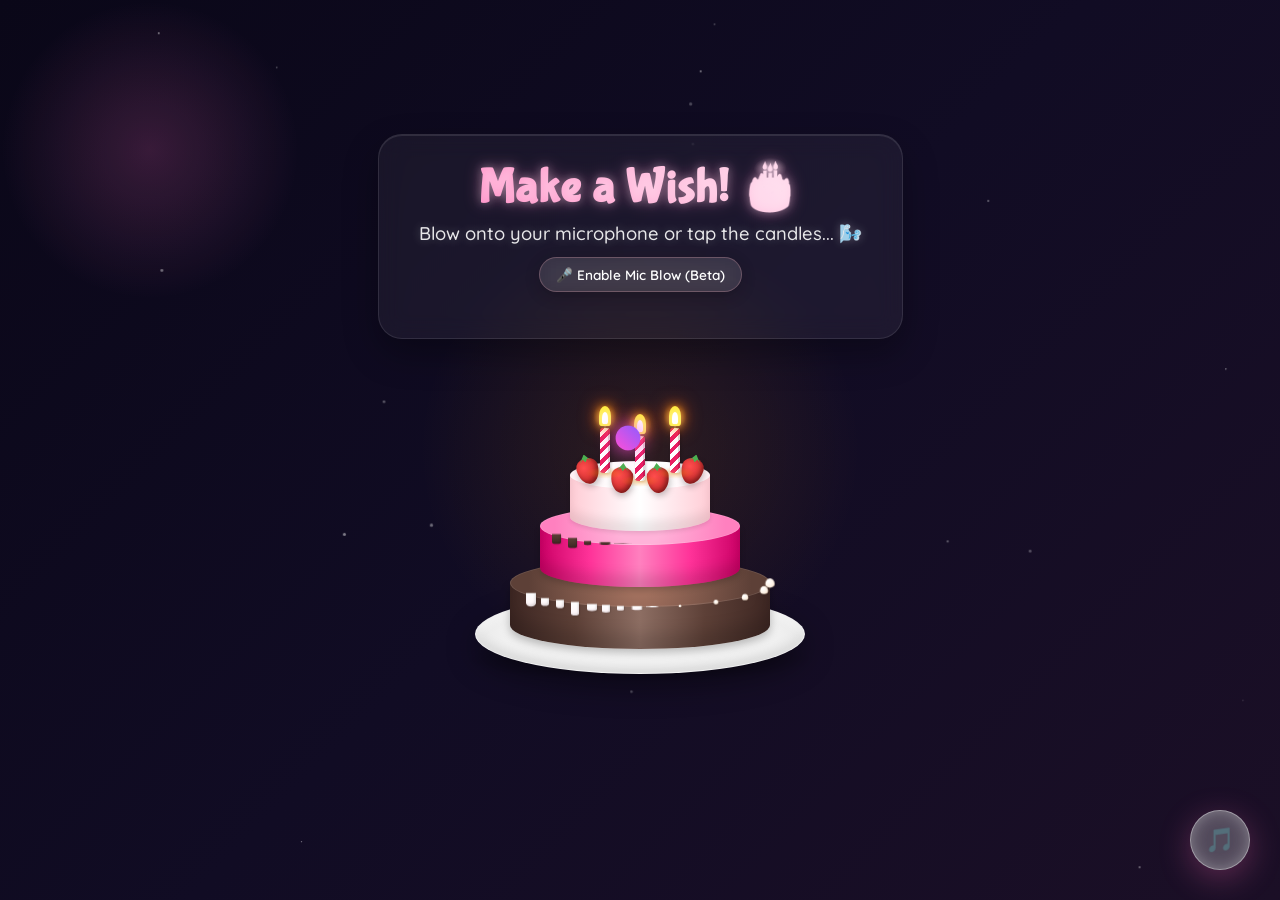
==== commit a9006c88: "Add files via upload" ====
--- a/cake.html
+++ b/cake.html
@@ -3,7 +3,10 @@
 
 <head>
     <meta charset="UTF-8">
-    <script>(function () { var u = new Date("May 26, 2026 00:00:00").getTime(); if (Date.now() < u && localStorage.getItem('birthday_unlocked') !== 'true') { window.location.replace("index.html"); } })();</script>
+    <meta http-equiv="Cache-Control" content="no-cache, no-store, must-revalidate">
+    <meta http-equiv="Pragma" content="no-cache">
+    <meta http-equiv="Expires" content="0">
+    <script>(function(){var u=new Date("May 26, 2026 00:00:00").getTime();if(Date.now()>=u)return;if(location.search.indexOf('access=true')>-1){history.replaceState(null,'',location.pathname);window._a=true;return;}location.replace("index.html");})();</script>
     <meta name="viewport" content="width=device-width, initial-scale=1.0">
     <title>Make a Wish! 🎂</title>
     <!-- GSAP for robust high-fidelity animations -->
@@ -885,7 +888,8 @@
 
     <!-- Next Action Banner -->
     <div class="bottom-action">
-        <a href="cause.html" class="cta-button">Next Surprise... 💖</a>
+        <a href="cause.html" class="cta-button" id="cake-next-btn">Next Surprise... 💖</a>
+        <script>if(window._a)document.getElementById('cake-next-btn').href='cause.html?access=true';</script>
     </div>
 
     <script>
@@ -1345,7 +1349,8 @@
         // ====== BACKGROUND MUSIC CONTROLS ======
         window.addEventListener("click", () => {
             const music = document.getElementById("bgMusic");
-            if (music) {
+            if (music && music.paused) {
+                music.volume = 0;
                 music.play().catch(e => console.log(e));
             }
         }, { once: true });
@@ -1354,6 +1359,7 @@
             const music = document.getElementById("bgMusic");
             if (music) {
                 if (music.paused) {
+                    music.volume = 0;
                     music.play().catch(e => console.log(e));
                 } else {
                     music.pause();
@@ -1364,7 +1370,10 @@
         window.addEventListener('load', () => {
             const audio = document.getElementById('bgMusic');
             if (audio) {
-                audio.volume = 0.4;
+                audio.volume = 0;
+                audio.addEventListener('play', () => {
+                    gsap.to(audio, { volume: 0.4, duration: 1.5, ease: "power1.out" });
+                });
                 audio.play().catch(err => {
                     console.log("Autoplay blocked, waiting for user click.");
                 });
@@ -1375,14 +1384,21 @@
         document.addEventListener('click', (e) => {
             if (e.target.closest('.cta-button')) {
                 e.preventDefault();
+                const music = document.getElementById("bgMusic");
+                if (music) {
+                    gsap.to(music, { volume: 0, duration: 1, ease: "power1.inOut" });
+                }
                 gsap.to('body', {
                     opacity: 0,
                     duration: 1,
-                    onComplete: () => { window.location.href = 'cause.html'; }
+                    onComplete: () => { window.location.href = 'cause.html' + (window._a ? '?access=true' : ''); }
                 });
             }
         });
     </script>
+
+    <link rel="stylesheet" href="secret-messages.css">
+    <script src="secret-messages.js"></script>
 </body>
 
 </html>
--- a/secret-messages.css
+++ b/secret-messages.css
@@ -0,0 +1,80 @@
+/* ====== Secret Tap Message Bubble ====== */
+.secret-msg-bubble {
+    position: fixed;
+    padding: 12px 22px;
+    background: rgba(255, 255, 255, 0.92);
+    backdrop-filter: blur(12px);
+    -webkit-backdrop-filter: blur(12px);
+    border: 1.5px solid rgba(255, 105, 180, 0.35);
+    border-radius: 20px;
+    font-family: 'Dancing Script', cursive, 'Quicksand', sans-serif;
+    font-size: 1.1rem;
+    font-weight: 700;
+    color: #d63384;
+    white-space: nowrap;
+    pointer-events: none;
+    z-index: 9998;
+    box-shadow:
+        0 8px 25px rgba(255, 105, 180, 0.25),
+        0 0 15px rgba(186, 85, 211, 0.15);
+    text-shadow: 0 0 8px rgba(255, 105, 180, 0.2);
+}
+
+/* ====== Tom Thinking Chat Popup ====== */
+.teddy-chat-popup {
+    position: fixed;
+    bottom: 100px;
+    left: 25px;
+    width: 260px;
+    padding: 16px 18px;
+    background: rgba(255, 255, 255, 0.88);
+    backdrop-filter: blur(14px);
+    -webkit-backdrop-filter: blur(14px);
+    border: 2px solid rgba(255, 105, 180, 0.3);
+    border-radius: 22px 22px 22px 6px;
+    font-family: 'Quicksand', sans-serif;
+    z-index: 9997;
+    pointer-events: none;
+    box-shadow:
+        0 10px 30px rgba(255, 105, 180, 0.25),
+        0 0 15px rgba(186, 85, 211, 0.15),
+        inset 0 0 10px rgba(255, 255, 255, 0.3);
+}
+
+.teddy-chat-header {
+    font-size: 0.78rem;
+    font-weight: 700;
+    color: #8b5cf6;
+    margin-bottom: 8px;
+    letter-spacing: 0.3px;
+    text-transform: uppercase;
+    opacity: 0.85;
+}
+
+.teddy-chat-body {
+    font-size: 1rem;
+    font-weight: 600;
+    color: #d63384;
+    line-height: 1.45;
+    text-shadow: 0 0 6px rgba(255, 105, 180, 0.15);
+}
+
+@media (max-width: 768px) {
+    .teddy-chat-popup {
+        width: 220px;
+        bottom: 85px;
+        left: 15px;
+        padding: 12px 14px;
+        border-radius: 18px 18px 18px 4px;
+    }
+    .teddy-chat-header {
+        font-size: 0.7rem;
+    }
+    .teddy-chat-body {
+        font-size: 0.9rem;
+    }
+    .secret-msg-bubble {
+        font-size: 0.95rem;
+        padding: 10px 18px;
+    }
+}
